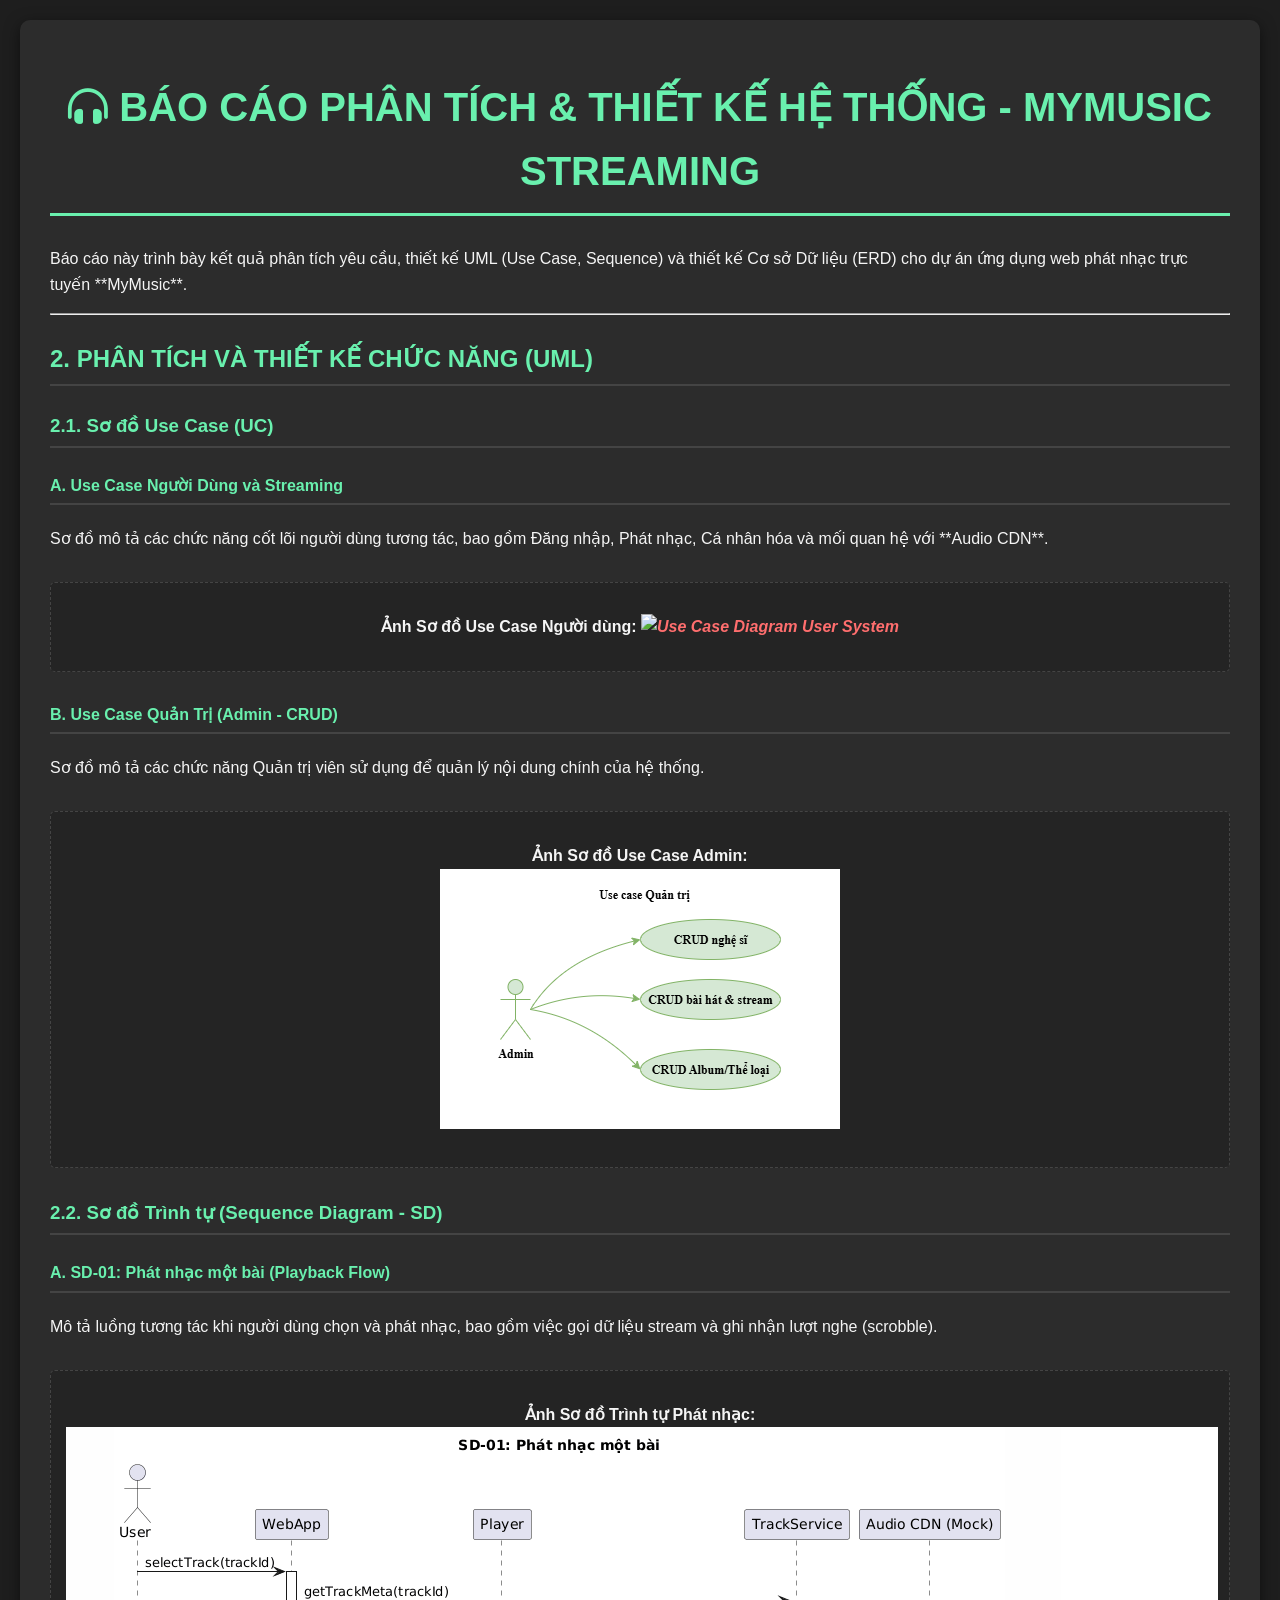
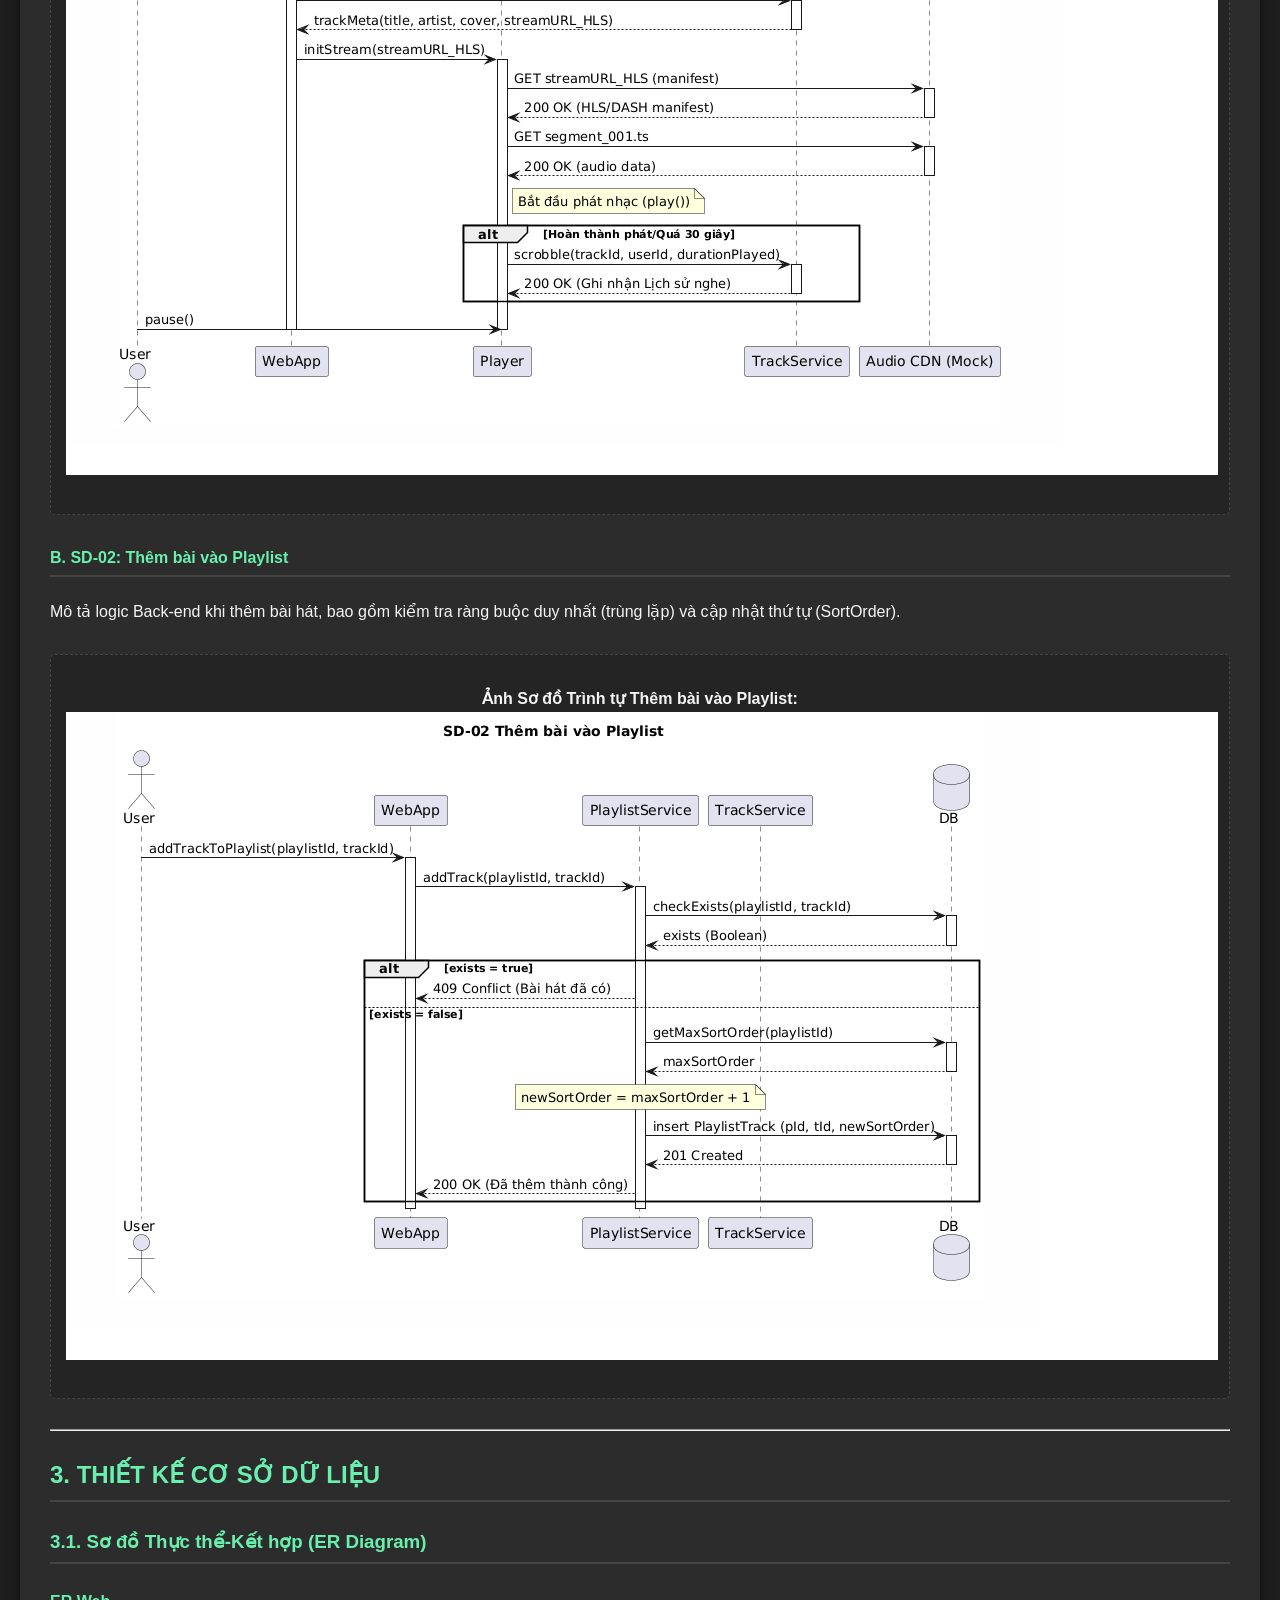
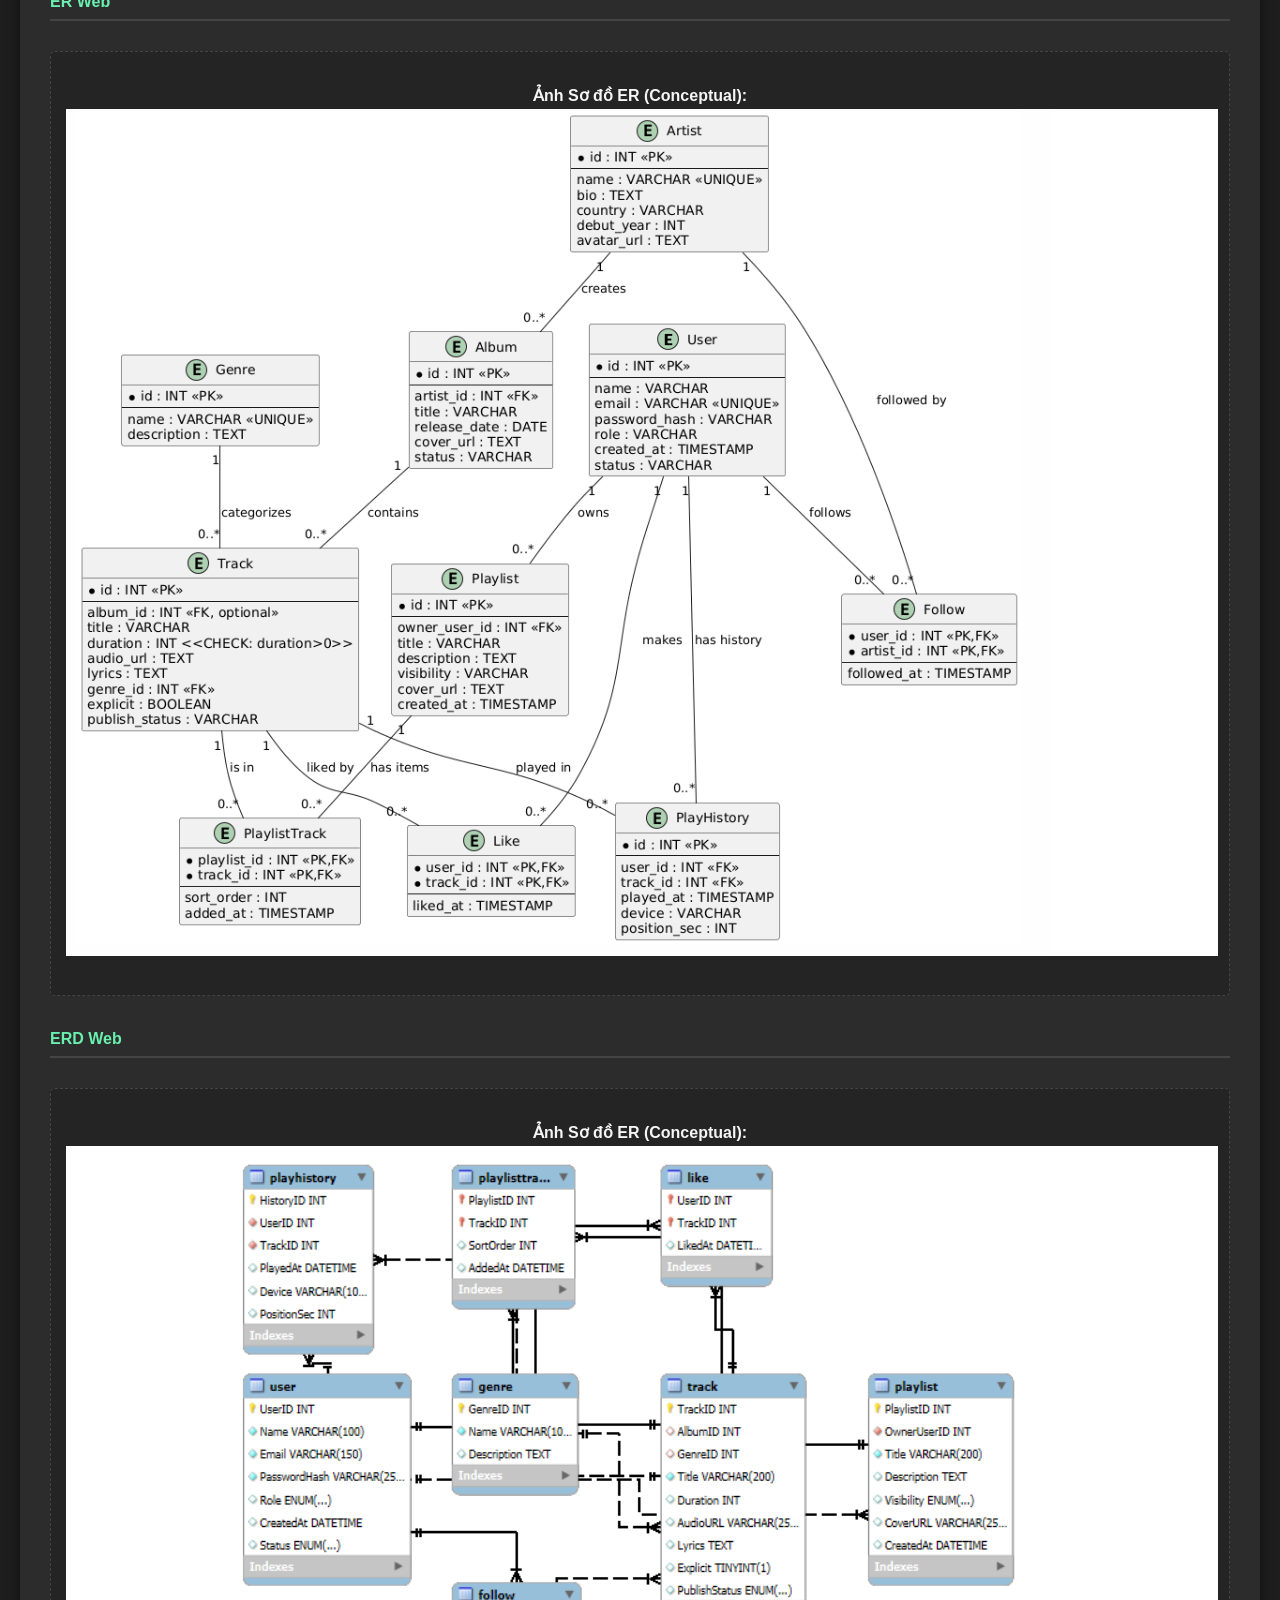
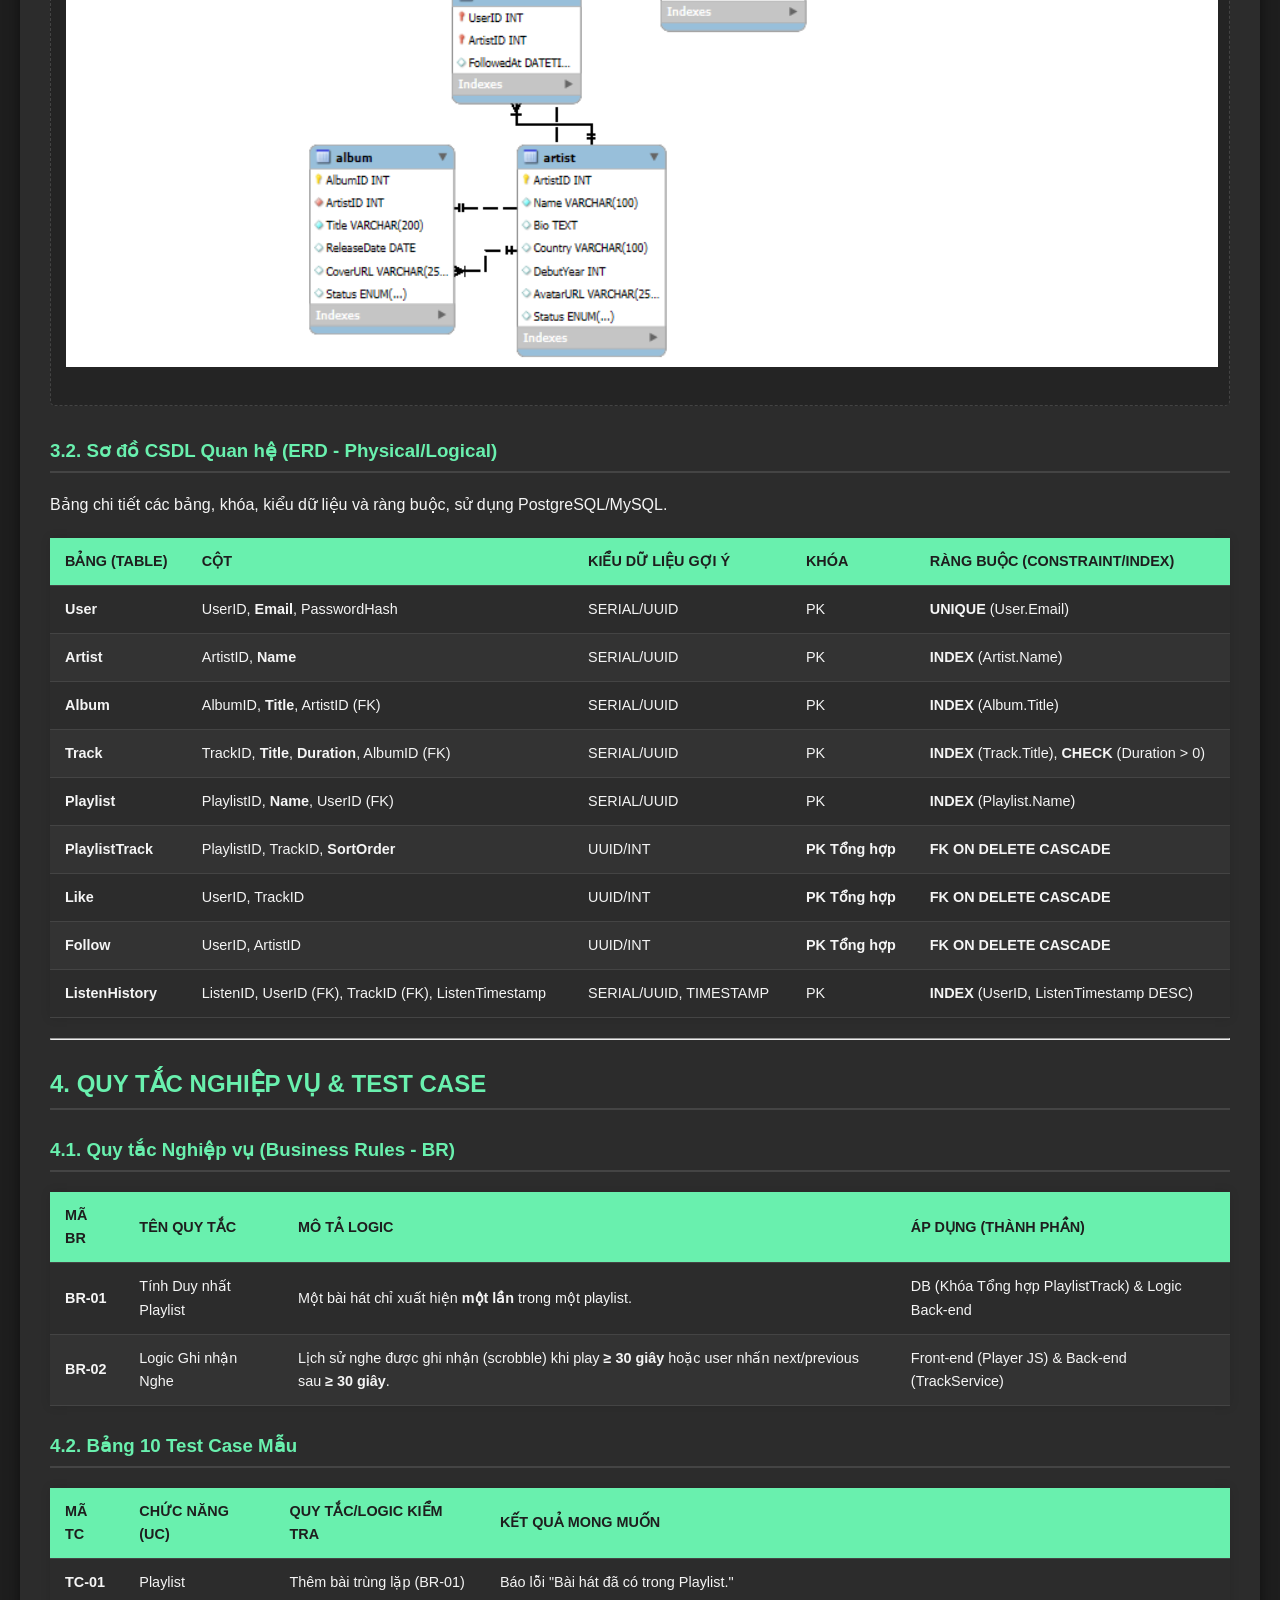
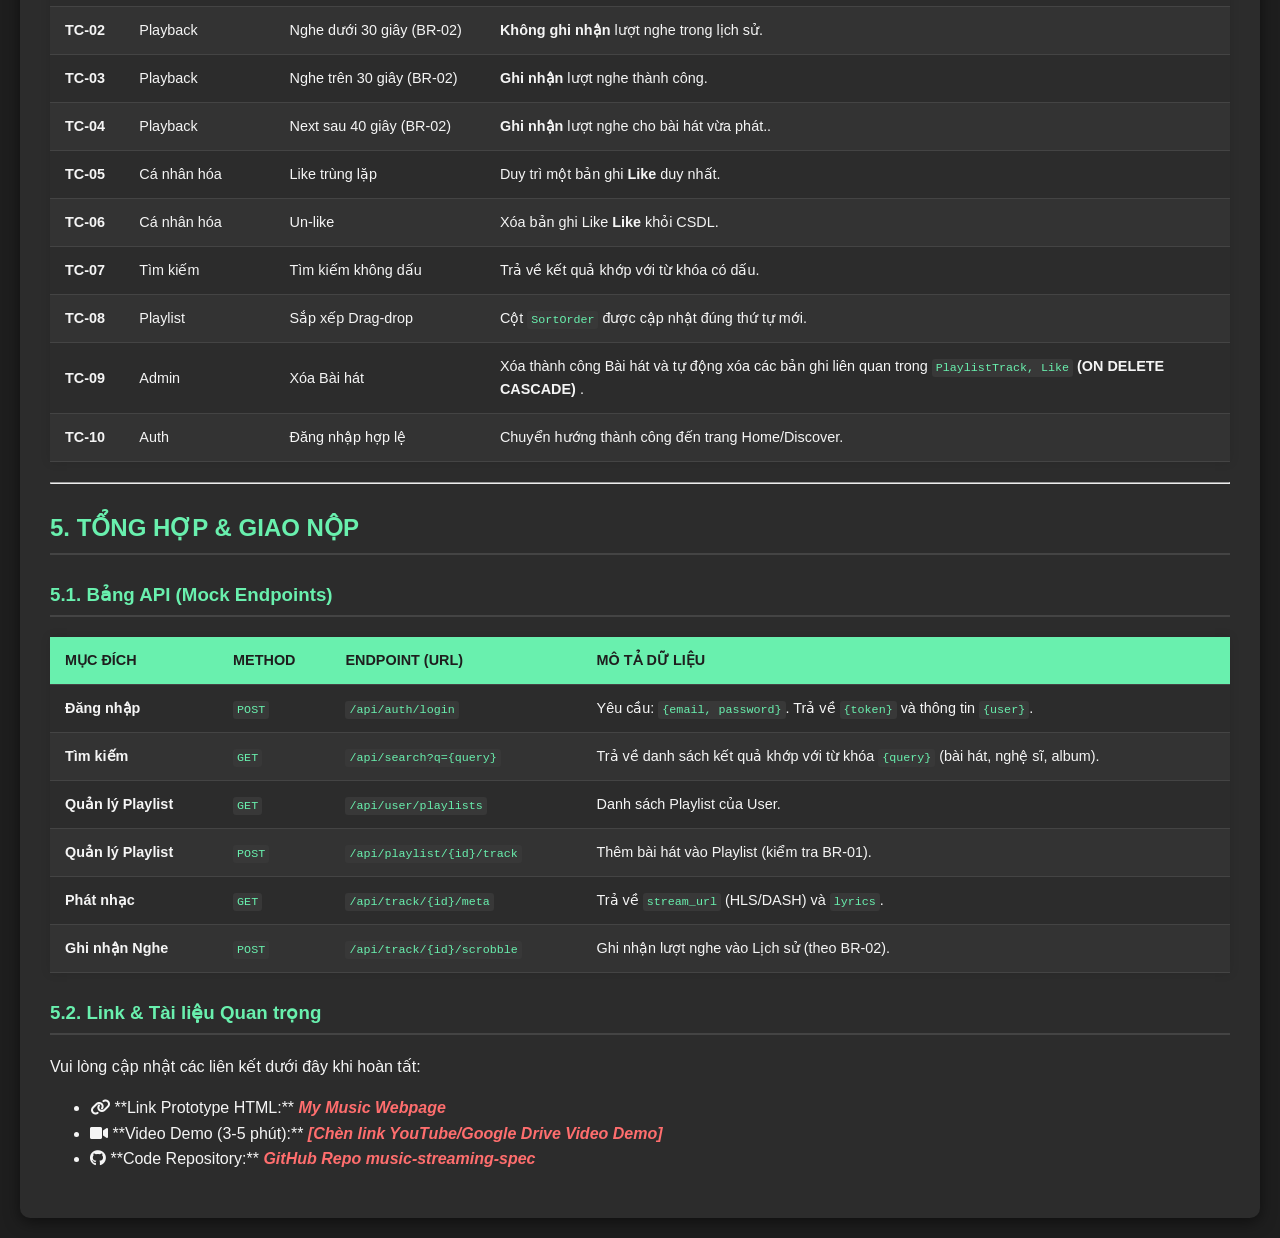
==== index.html @ 617a1a01 "Update index.html" ====
<!DOCTYPE html>
<html lang="vi">
<head>
    <meta charset="UTF-8">
    <meta name="viewport" content="width=device-width, initial-scale=1.0">
    <title>Báo Cáo Phân Tích & Thiết Kế - MyMusic Streaming</title>
    <link rel="stylesheet" href="https://cdnjs.cloudflare.com/ajax/libs/font-awesome/6.0.0-beta3/css/all.min.css">
    <style>
        /* CSS CƠ BẢN VÀ MÀU SẮC */
        :root {
            --bg-dark: #1e1e1e; /* Nền tối */
            --bg-light: #2c2c2c; /* Nền khối nhẹ hơn */
            --accent-color: #69f0ae; /* Xanh lá Pastel (A400) */
            --text-primary: #f5f5f5; /* Chữ Trắng nhạt */
            --text-secondary: #aaaaaa; /* Chữ xám */
            --border-color: #444;
        }

        body {
            font-family: 'Segoe UI', Tahoma, Geneva, Verdana, sans-serif;
            background-color: var(--bg-dark);
            color: var(--text-primary);
            line-height: 1.6;
            padding: 20px;
            margin: 0;
        }

        .container {
            max-width: 1200px;
            margin: 0 auto;
            background-color: var(--bg-light);
            padding: 30px;
            border-radius: 10px;
            box-shadow: 0 4px 15px rgba(0, 0, 0, 0.5);
        }

        /* HEADING */
        h1, h2, h3, h4 {
            color: var(--accent-color);
            border-bottom: 2px solid var(--border-color);
            padding-bottom: 5px;
            margin-top: 25px;
        }

        h1 {
            font-size: 2.5em;
            text-align: center;
            border-bottom: 3px solid var(--accent-color);
            padding-bottom: 10px;
            margin-bottom: 30px;
        }

        /* TABLE STYLING */
        table {
            width: 100%;
            border-collapse: collapse;
            margin: 20px 0;
            font-size: 0.9em;
            box-shadow: 0 0 10px rgba(0, 0, 0, 0.1);
        }

        th, td {
            padding: 12px 15px;
            text-align: left;
            border-bottom: 1px solid var(--border-color);
        }

        th {
            background-color: var(--accent-color);
            color: var(--bg-dark);
            font-weight: bold;
            text-transform: uppercase;
        }

        tr:nth-child(even) {
            background-color: #333; /* Dòng chẵn */
        }

        tr:hover {
            background-color: #444;
        }

        /* CODE & LINKS */
        code {
            background-color: #383838;
            padding: 2px 4px;
            border-radius: 3px;
            color: var(--accent-color);
        }
        
        a {
            color: var(--accent-color);
            text-decoration: none;
            transition: color 0.3s;
        }
        
        a:hover {
            color: #ccff90; /* Xanh sáng hơn khi hover */
        }

        .placeholder {
            color: #ff6e6e; /* Màu đỏ nổi bật cho phần cần điền */
            font-weight: bold;
            font-style: italic;
        }

        .diagram-section {
            text-align: center;
            margin: 30px 0;
            padding: 15px;
            border: 1px dashed var(--border-color);
            background-color: #242424;
            border-radius: 5px;
        }
    </style>
</head>
<body>

    <div class="container">
        <h1><i class="fas fa-headphones-alt"></i> BÁO CÁO PHÂN TÍCH & THIẾT KẾ HỆ THỐNG - MYMUSIC STREAMING</h1>
        
        <p>Báo cáo này trình bày kết quả phân tích yêu cầu, thiết kế UML (Use Case, Sequence) và thiết kế Cơ sở Dữ liệu (ERD) cho dự án ứng dụng web phát nhạc trực tuyến **MyMusic**.</p>
        
        <hr>

        <h2>2. PHÂN TÍCH VÀ THIẾT KẾ CHỨC NĂNG (UML)</h2>

        <h3>2.1. Sơ đồ Use Case (UC)</h3>

        <h4>A. Use Case Người Dùng và Streaming</h4>
        <p>Sơ đồ mô tả các chức năng cốt lõi người dùng tương tác, bao gồm Đăng nhập, Phát nhạc, Cá nhân hóa và mối quan hệ với **Audio CDN**.</p>
        
        <div class="diagram-section">
            <p><strong>Ảnh Sơ đồ Use Case Người dùng:</strong> 
            <span class="placeholder">
                <img src="https://github.com/Lanne-0402/music-streaming-spec/blob/main/muc3_1/UC_UserSystem.drawio.png" alt="Use Case Diagram User System">
            </span></p>
        </div>

        <h4>B. Use Case Quản Trị (Admin - CRUD)</h4>
        <p>Sơ đồ mô tả các chức năng Quản trị viên sử dụng để quản lý nội dung chính của hệ thống.</p>
        
        <div class="diagram-section">
            <p><strong>Ảnh Sơ đồ Use Case Admin:</strong> <br>
                <span class="placeholder">
                    <img src="../muc3_1/UC%20Admin.drawio.png" alt="Use Case Diagram Admin">
                </span></p>
        </div>

        <h3>2.2. Sơ đồ Trình tự (Sequence Diagram - SD)</h3>

        <h4>A. SD-01: Phát nhạc một bài (Playback Flow)</h4>
        <p>Mô tả luồng tương tác khi người dùng chọn và phát nhạc, bao gồm việc gọi dữ liệu stream và ghi nhận lượt nghe (scrobble).</p>
        
        <div class="diagram-section">
            <p><strong>Ảnh Sơ đồ Trình tự Phát nhạc:</strong>
                <span class="placeholder">
                    <img src="../muc3_2/SD01_Phatnhac.png" alt="Sequence Diagram Playback">
                </span></p>
        </div>
        
        <h4>B. SD-02: Thêm bài vào Playlist</h4>
        <p>Mô tả logic Back-end khi thêm bài hát, bao gồm kiểm tra ràng buộc duy nhất (trùng lặp) và cập nhật thứ tự (SortOrder).</p>
        
        <div class="diagram-section">
            <p><strong>Ảnh Sơ đồ Trình tự Thêm bài vào Playlist:</strong> 
                <span class="placeholder">
                    <img src="../muc3_2/SD02_Thembai.png" alt="Sequence Diagram Add to Playlist">
                </span></p>
        </div>

        <hr>

        <h2>3. THIẾT KẾ CƠ SỞ DỮ LIỆU</h2>

        <h3>3.1. Sơ đồ Thực thể-Kết hợp (ER Diagram)</h3>
        
        <h4>ER Web</h4>
        <div class="diagram-section">
            <p><strong>Ảnh Sơ đồ ER (Conceptual):</strong> 
                <span class="placeholder">
                    <img src="../muc3_3/ER_music.png" alt="ER Diagram Conceptual">
                </span></p>
        </div>
        
        <h4>ERD Web</h4>
        <div class="diagram-section">
            <p><strong>Ảnh Sơ đồ ER (Conceptual):</strong> 
                <span class="placeholder">
                    <img src="../muc3_4/ERD_Web.png" alt="ER Diagram Conceptual">
                </span></p>
        </div>

        <h3>3.2. Sơ đồ CSDL Quan hệ (ERD - Physical/Logical)</h3>
        <p>Bảng chi tiết các bảng, khóa, kiểu dữ liệu và ràng buộc, sử dụng PostgreSQL/MySQL.</p>
        
        <table>
            <thead>
                <tr>
                    <th>Bảng (Table)</th>
                    <th>Cột</th>
                    <th>Kiểu dữ liệu gợi ý</th>
                    <th>Khóa</th>
                    <th>Ràng buộc (Constraint/Index)</th>
                </tr>
            </thead>
            <tbody>
                <tr>
                    <td><strong>User</strong></td>
                    <td>UserID, <strong>Email</strong>, PasswordHash</td>
                    <td>SERIAL/UUID</td>
                    <td>PK</td>
                    <td><strong>UNIQUE</strong> (User.Email)</td>
                </tr>
                <tr>
                    <td><strong>Artist</strong></td>
                    <td>ArtistID, <strong>Name</strong></td>
                    <td>SERIAL/UUID</td>
                    <td>PK</td>
                    <td><strong>INDEX</strong> (Artist.Name)</td>
                </tr>
                <tr>
                    <td><strong>Album</strong></td>
                    <td>AlbumID, <strong>Title</strong>, ArtistID (FK)</td>
                    <td>SERIAL/UUID</td>
                    <td>PK</td>
                    <td><strong>INDEX</strong> (Album.Title)</td>
                <tr>
                    <td><strong>Track</strong></td>
                    <td>TrackID, <strong>Title</strong>, <strong>Duration</strong>, AlbumID (FK)</td>
                    <td>SERIAL/UUID</td>
                    <td>PK</td>
                    <td><strong>INDEX</strong> (Track.Title), <strong>CHECK</strong> (Duration > 0)</td>
                </tr>
                <tr>
                    <td><strong>Playlist</strong></td>
                    <td>PlaylistID, <strong>Name</strong>, UserID (FK)</td>
                    <td>SERIAL/UUID</td>
                    <td>PK</td>
                    <td><strong>INDEX</strong> (Playlist.Name)</td>
                <tr>
                    <td><strong>PlaylistTrack</strong></td>
                    <td>PlaylistID, TrackID, <strong>SortOrder</strong></td>
                    <td>UUID/INT</td>
                    <td><strong>PK Tổng hợp</strong></td>
                    <td><strong>FK ON DELETE CASCADE</strong></td>
                </tr>
                <tr>
                    <td><strong>Like</strong></td>
                    <td>UserID, TrackID</td>
                    <td>UUID/INT</td>
                    <td><strong>PK Tổng hợp</strong></td>
                    <td><strong>FK ON DELETE CASCADE</strong></td>
                </tr>
                <tr>
                    <td><strong>Follow</strong></td>
                    <td>UserID, ArtistID</td>
                    <td>UUID/INT</td>
                    <td><strong>PK Tổng hợp</strong></td>
                    <td><strong>FK ON DELETE CASCADE</strong></td>
                </tr>
                <tr>
                    <td><strong>ListenHistory</strong></td>
                    <td>ListenID, UserID (FK), TrackID (FK), ListenTimestamp</td>
                    <td>SERIAL/UUID, TIMESTAMP</td>
                    <td>PK</td>
                    <td><strong>INDEX</strong> (UserID, ListenTimestamp DESC)</td>
                </tbody>
        </table>

        <hr>

        <h2>4. QUY TẮC NGHIỆP VỤ & TEST CASE</h2>

        <h3>4.1. Quy tắc Nghiệp vụ (Business Rules - BR)</h3>
        <table>
            <thead>
                <tr>
                    <th>Mã BR</th>
                    <th>Tên Quy tắc</th>
                    <th>Mô tả Logic</th>
                    <th>Áp dụng (Thành phần)</th>
                </tr>
            </thead>
            <tbody>
                <tr>
                    <td><strong>BR-01</strong></td>
                    <td>Tính Duy nhất Playlist</td>
                    <td>Một bài hát chỉ xuất hiện <strong>một lần</strong> trong một playlist.</td>
                    <td>DB (Khóa Tổng hợp PlaylistTrack) & Logic Back-end</td>
                </tr>
                <tr>
                    <td><strong>BR-02</strong></td>
                    <td>Logic Ghi nhận Nghe</td>
                    <td>Lịch sử nghe được ghi nhận (scrobble) khi play <strong>≥ 30 giây</strong> hoặc user nhấn next/previous sau <strong>≥ 30 giây</strong>.</td>
                    <td>Front-end (Player JS) & Back-end (TrackService)</td>
                </tr>
            </tbody>
        </table>

        <h3>4.2. Bảng 10 Test Case Mẫu</h3>
        <table>
            <thead>
                <tr>
                    <th>Mã TC</th>
                    <th>Chức năng (UC)</th>
                    <th>Quy tắc/Logic Kiểm tra</th>
                    <th>Kết quả Mong muốn</th>
                </tr>
            </thead>
            <tbody>
                <tr>
                    <td><strong>TC-01</strong></td>
                    <td>Playlist</td>
                    <td>Thêm bài trùng lặp (BR-01)</td>
                    <td>Báo lỗi "Bài hát đã có trong Playlist."</td>
                </tr>
                <tr>
                    <td><strong>TC-02</strong></td>
                    <td>Playback</td>
                    <td>Nghe dưới 30 giây (BR-02)</td>
                    <td><strong>Không ghi nhận</strong> lượt nghe trong lịch sử.</td>
                <tr>
                    <td><strong>TC-03</strong></td>
                    <td>Playback</td>
                    <td>Nghe trên 30 giây (BR-02)</td>
                    <td><strong>Ghi nhận</strong> lượt nghe thành công.</td>
                </tr>
                <tr>
                    <td><strong>TC-04</strong></td>
                    <td>Playback</td>
                    <td>Next sau 40 giây (BR-02)</td>
                    <td><strong>Ghi nhận</strong> lượt nghe cho bài hát vừa phát..</td>
                <tr>
                    <td><strong>TC-05</strong></td>
                    <td>Cá nhân hóa</td>
                    <td>Like trùng lặp</td>
                    <td>Duy trì một bản ghi <strong>Like</strong> duy nhất.</td>
                </tr>
                <tr>
                    <td><strong>TC-06</strong></td>
                    <td>Cá nhân hóa</td>
                    <td>Un-like</td>
                    <td>Xóa bản ghi Like <strong>Like</strong> khỏi CSDL.</td>
                </tr>
                <tr>
                    <td><strong>TC-07</strong></td>
                    <td>Tìm kiếm</td>
                    <td>Tìm kiếm không dấu</td>
                    <td>Trả về kết quả khớp với từ khóa có dấu.</td>
                </tr>
                <tr>
                    <td><strong>TC-08</strong></td>
                    <td>Playlist</td>
                    <td>Sắp xếp Drag-drop</td>
                    <td>Cột <code>SortOrder</code> được cập nhật đúng thứ tự mới.</td>
                </tr>
                <tr>
                    <td><strong>TC-09</strong></td>
                    <td>Admin</td>
                    <td>Xóa Bài hát</td>
                    <td>Xóa thành công Bài hát và tự động xóa các bản ghi liên quan trong <code>PlaylistTrack, Like</code> <strong>(ON DELETE CASCADE)</strong> .</td>
                <tr>
                    <td><strong>TC-10</strong></td>
                    <td>Auth</td>
                    <td>Đăng nhập hợp lệ</td>
                    <td>Chuyển hướng thành công đến trang Home/Discover.</td>
                </tr>
            </tbody>
        </table>

        <hr>

        <h2>5. TỔNG HỢP & GIAO NỘP</h2>

        <h3>5.1. Bảng API (Mock Endpoints)</h3>
        <table>
            <thead>
                <tr>
                    <th>Mục đích</th>
                    <th>Method</th>
                    <th>Endpoint (URL)</th>
                    <th>Mô tả Dữ liệu</th>
                </tr>
            </thead>
            <tbody>
                <tr>
                    <td><strong>Đăng nhập</strong></td>
                    <td><code>POST</code></td>
                    <td><code>/api/auth/login</code></td>
                    <td>Yêu cầu: <code>{email, password}</code>. Trả về <code>{token}</code> và thông tin <code>{user}</code>.</td>
                </tr>
                <tr>
                    <td><strong>Tìm kiếm</strong></td>
                    <td><code>GET</code></td>
                    <td><code>/api/search?q={query}</code></td>
                    <td>Trả về danh sách kết quả khớp với từ khóa <code>{query}</code> (bài hát, nghệ sĩ, album).</td>
                </tr>
                <tr>
                    <td><strong>Quản lý Playlist<strong></td>
                    <td><code>GET</code></td>
                    <td><code>/api/user/playlists</code></td>
                    <td>Danh sách Playlist của User.</td>
                </tr>
                <tr>
                    <td><strong>Quản lý Playlist</strong></td>
                    <td><code>POST</code></td>
                    <td><code>/api/playlist/{id}/track</code></td>
                    <td>Thêm bài hát vào Playlist (kiểm tra BR-01).</td>
                </tr>
                <tr>
                    <td><strong>Phát nhạc</strong></td>
                    <td><code>GET</code></td>
                    <td><code>/api/track/{id}/meta</code></td>
                    <td>Trả về <code>stream_url</code> (HLS/DASH) và <code>lyrics</code>.</td>
                </tr>
                <tr>
                    <td><strong>Ghi nhận Nghe</strong></td>
                    <td><code>POST</code></td>
                    <td><code>/api/track/{id}/scrobble</code></td>
                    <td>Ghi nhận lượt nghe vào Lịch sử (theo BR-02).</td>
                </tr>
                </tbody>
        </table>

        <h3>5.2. Link & Tài liệu Quan trọng</h3>
        <p>Vui lòng cập nhật các liên kết dưới đây khi hoàn tất:</p>
        <ul>
            <li><i class="fas fa-link"></i> **Link Prototype HTML:** <a href="https://lanne-0402.github.io/music-streaming-spec/muc3_5/" class="placeholder">My Music Webpage</a></li>
            <li><i class="fas fa-video"></i> **Video Demo (3-5 phút):** <a href="#" class="placeholder">[Chèn link YouTube/Google Drive Video Demo]</a></li>
            <li><i class="fab fa-github"></i> **Code Repository:** <a href="https://github.com/Lanne-0402/music-streaming-spec.git" class="placeholder">GitHub Repo music-streaming-spec</a></li>
        </ul>

    </div>
</body>
</html>
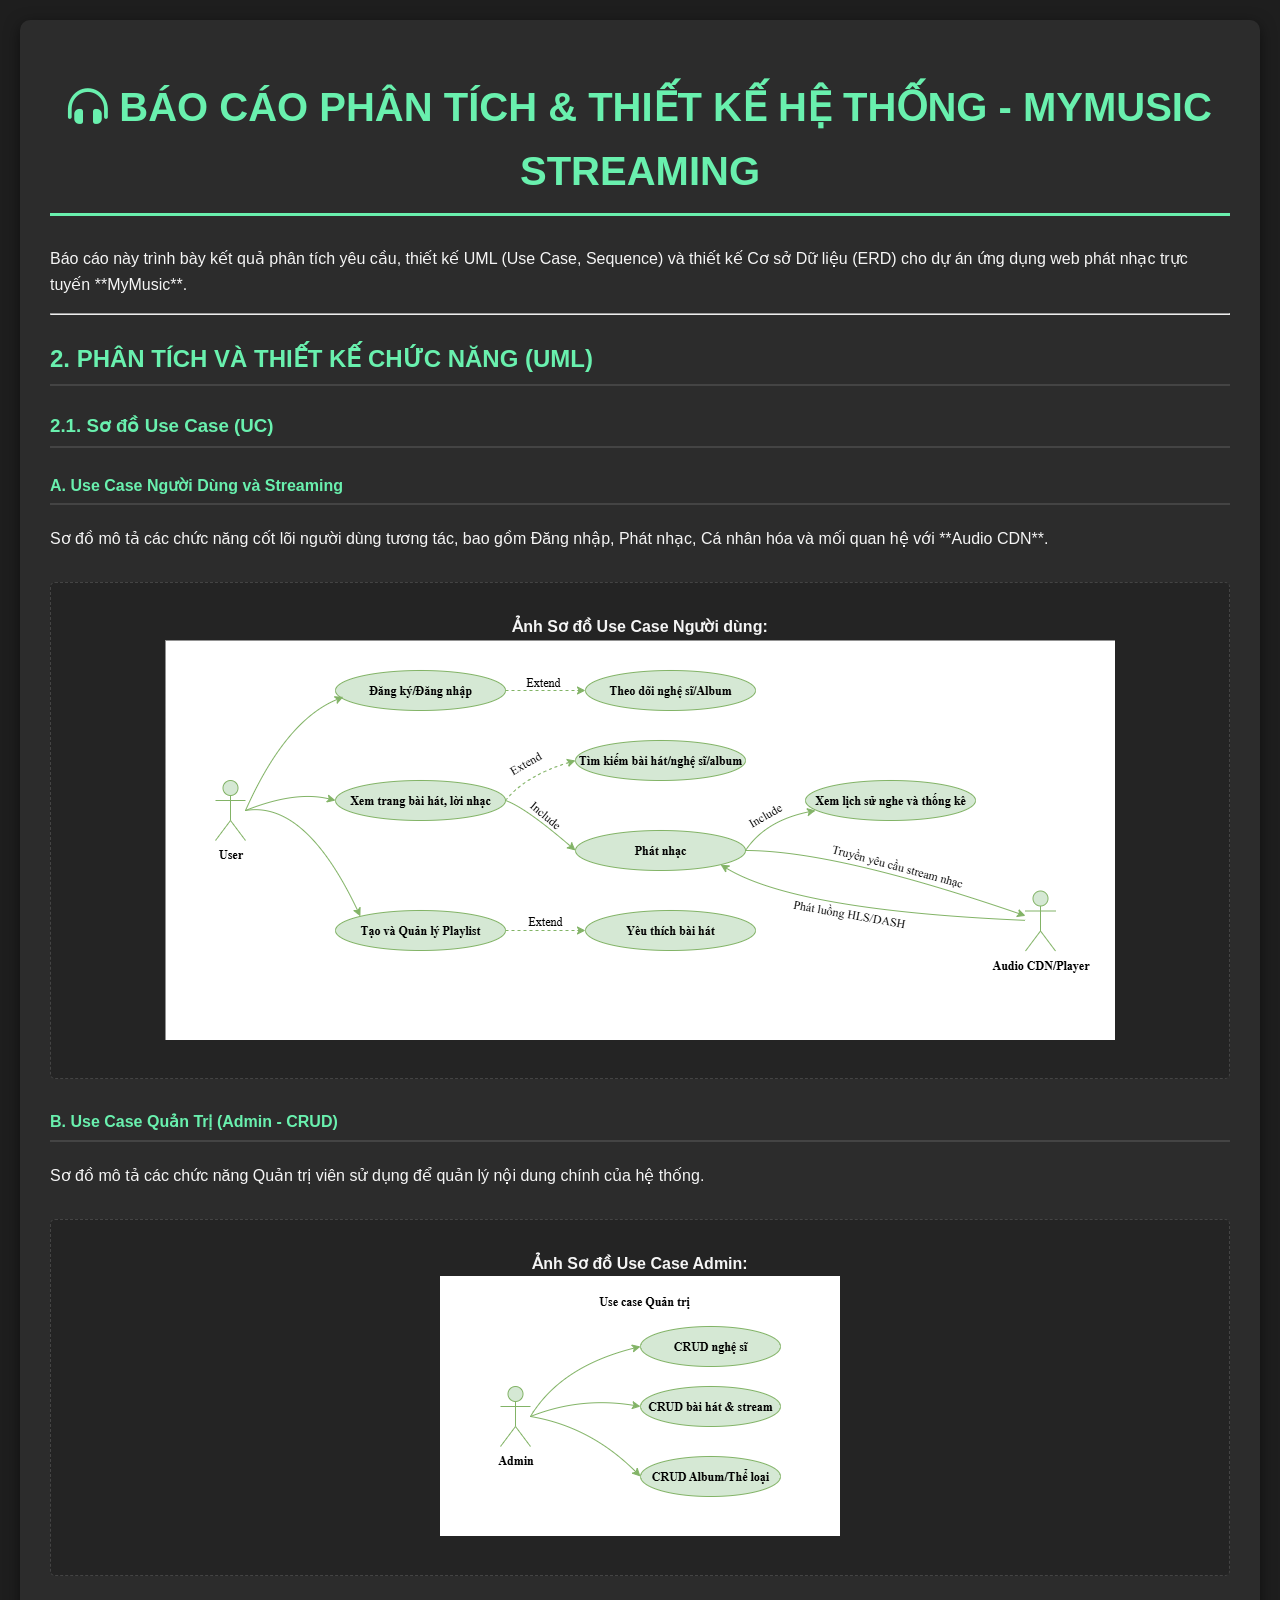
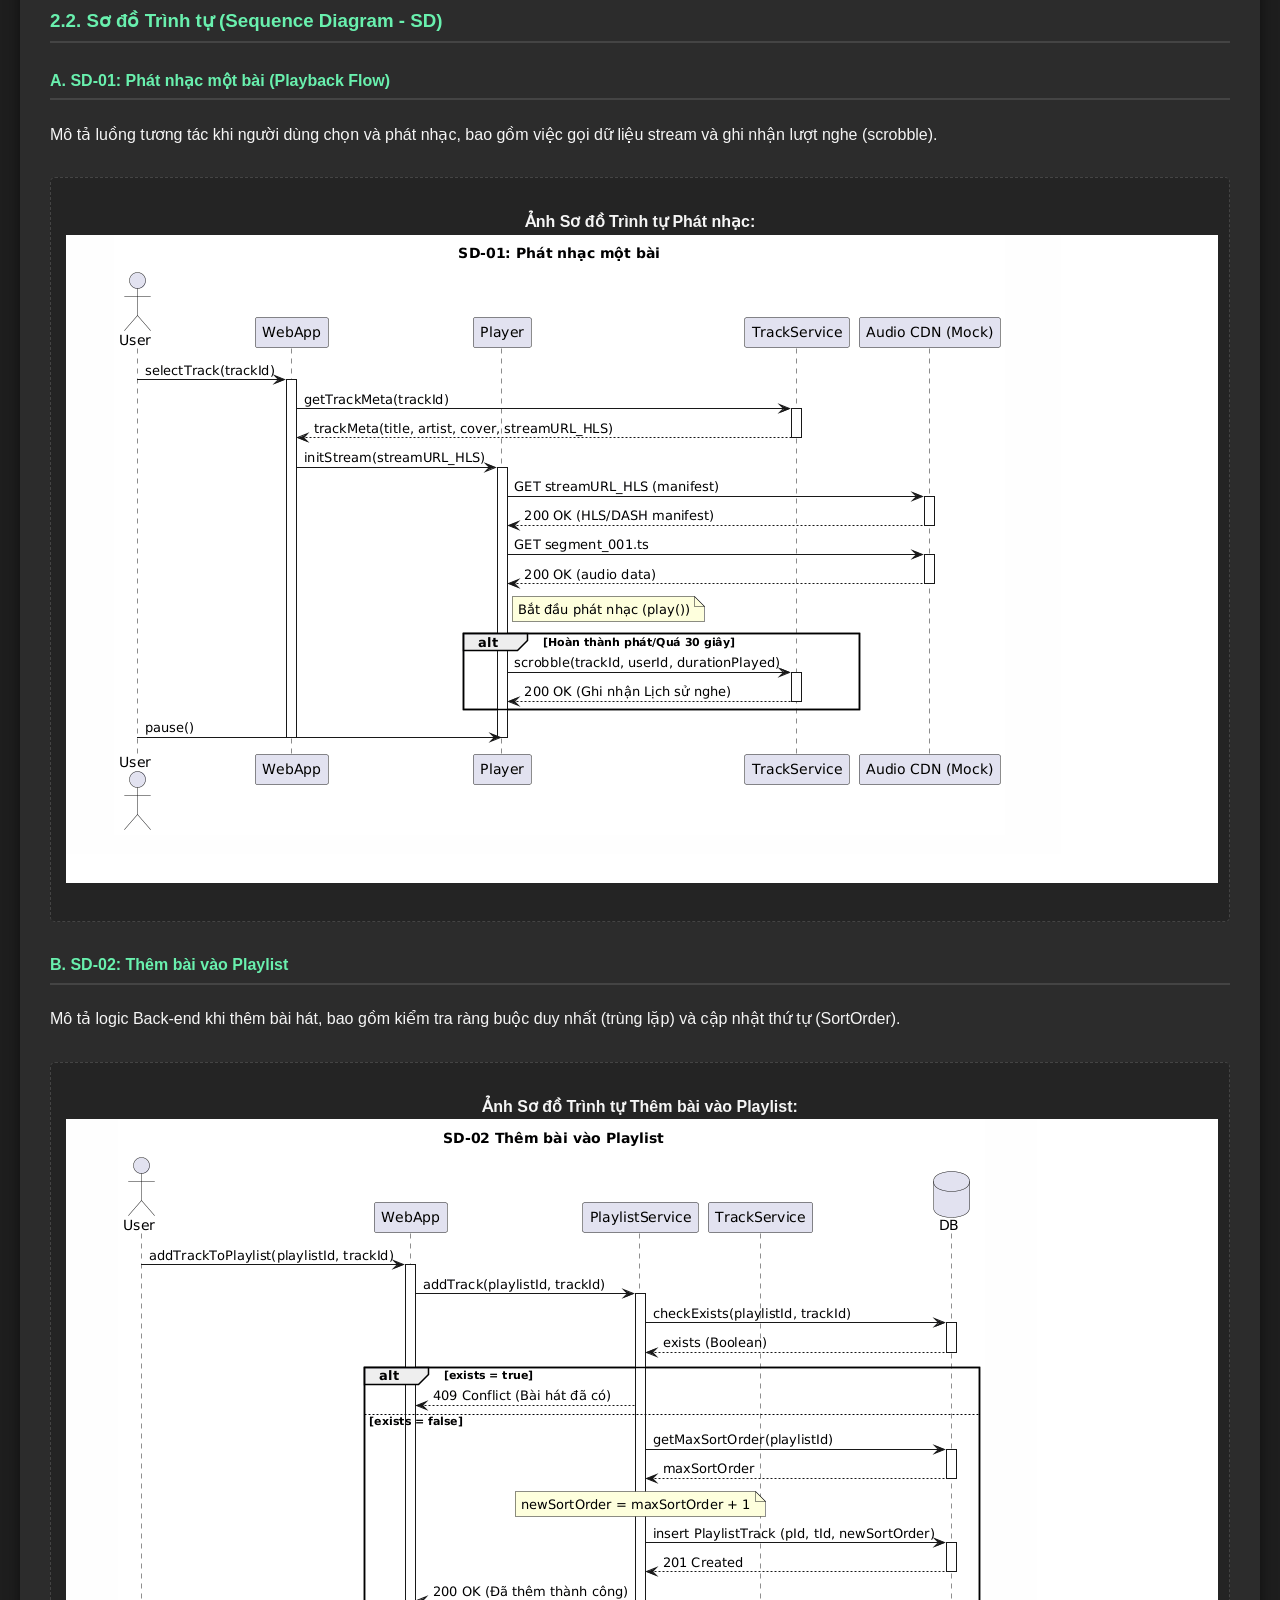
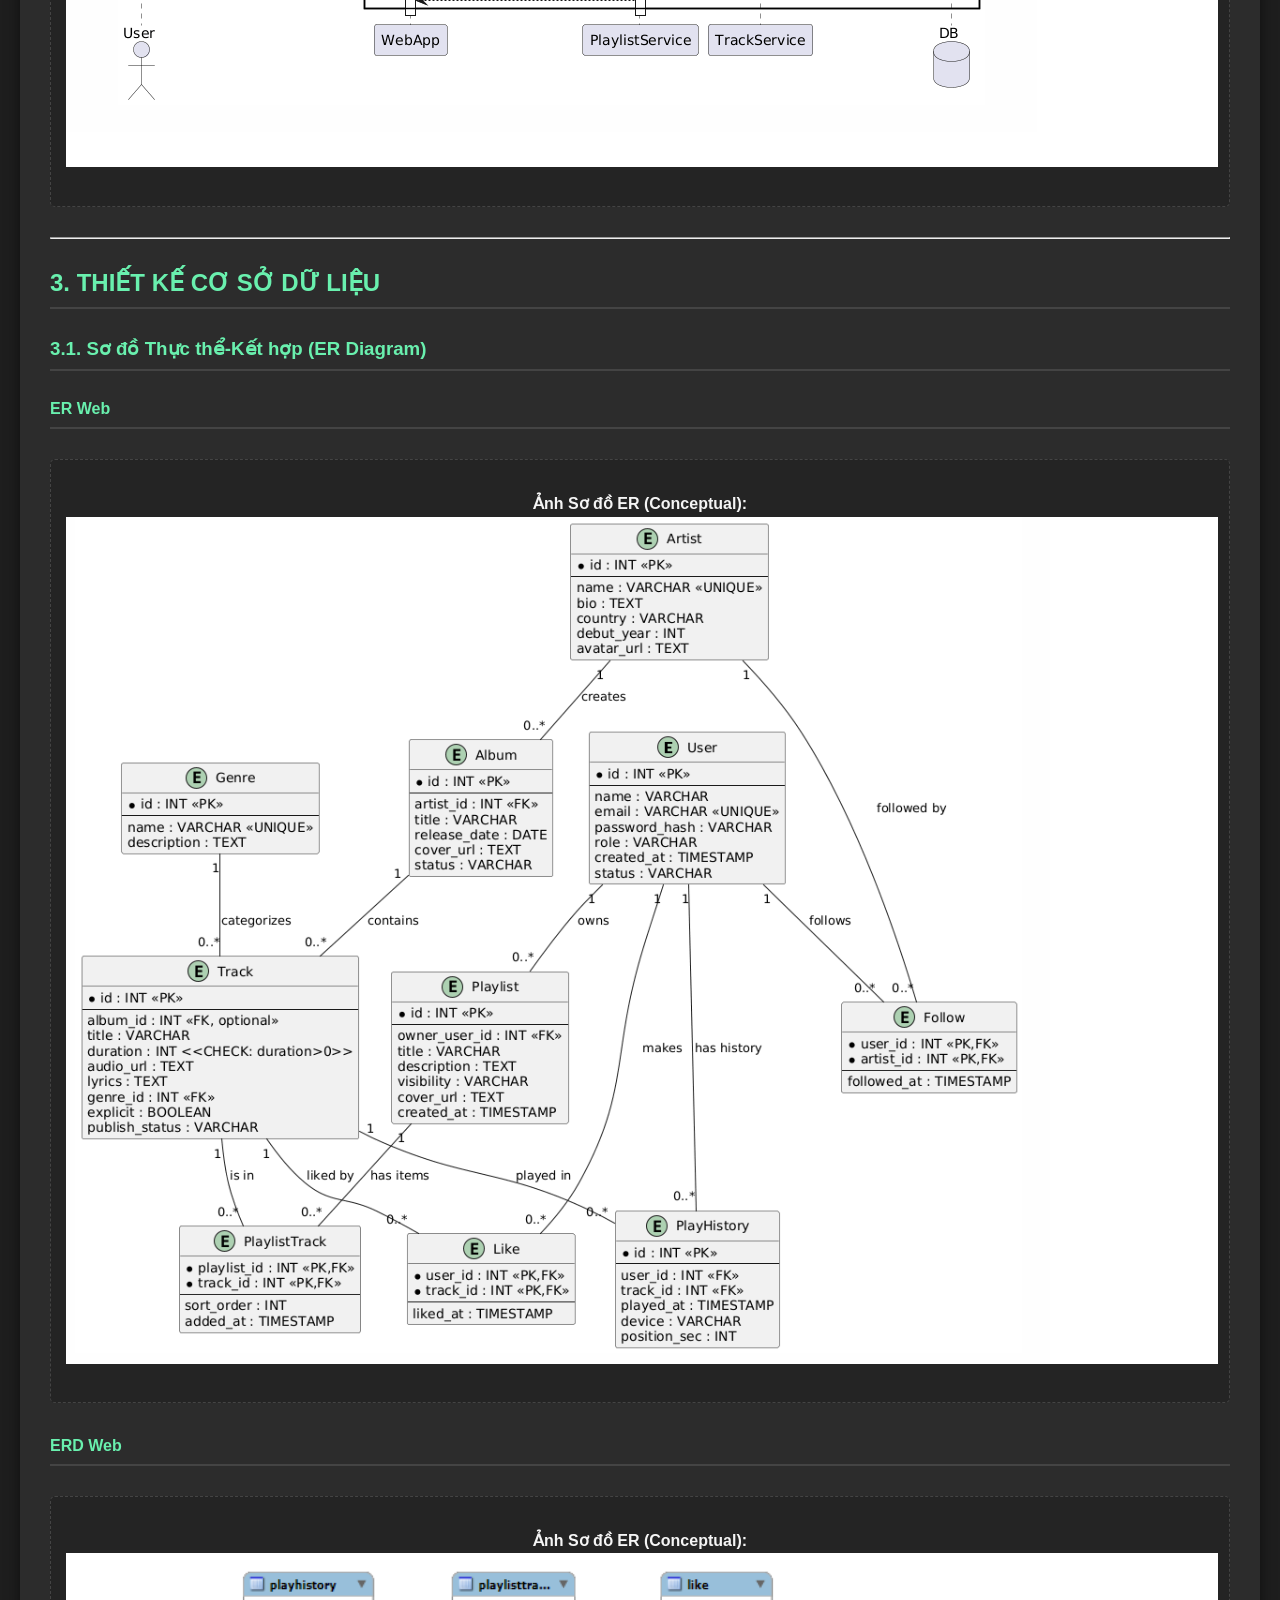
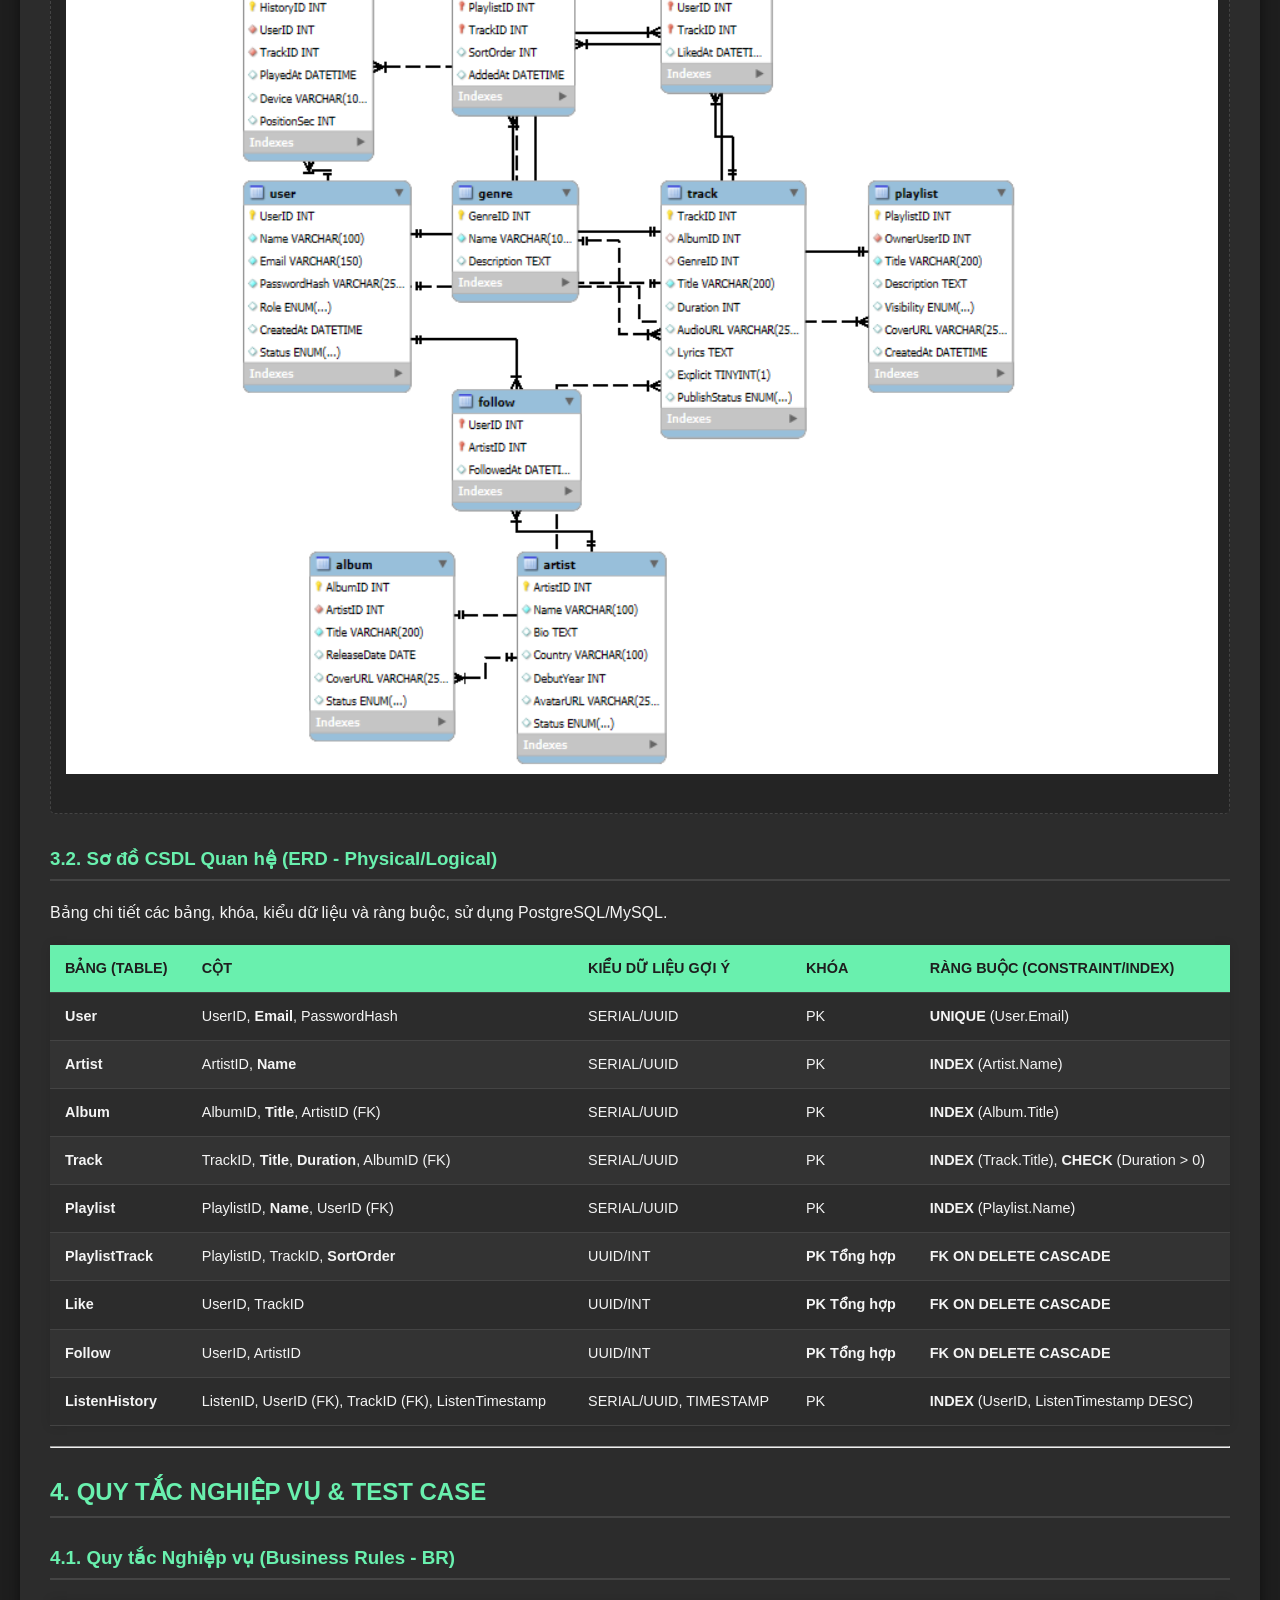
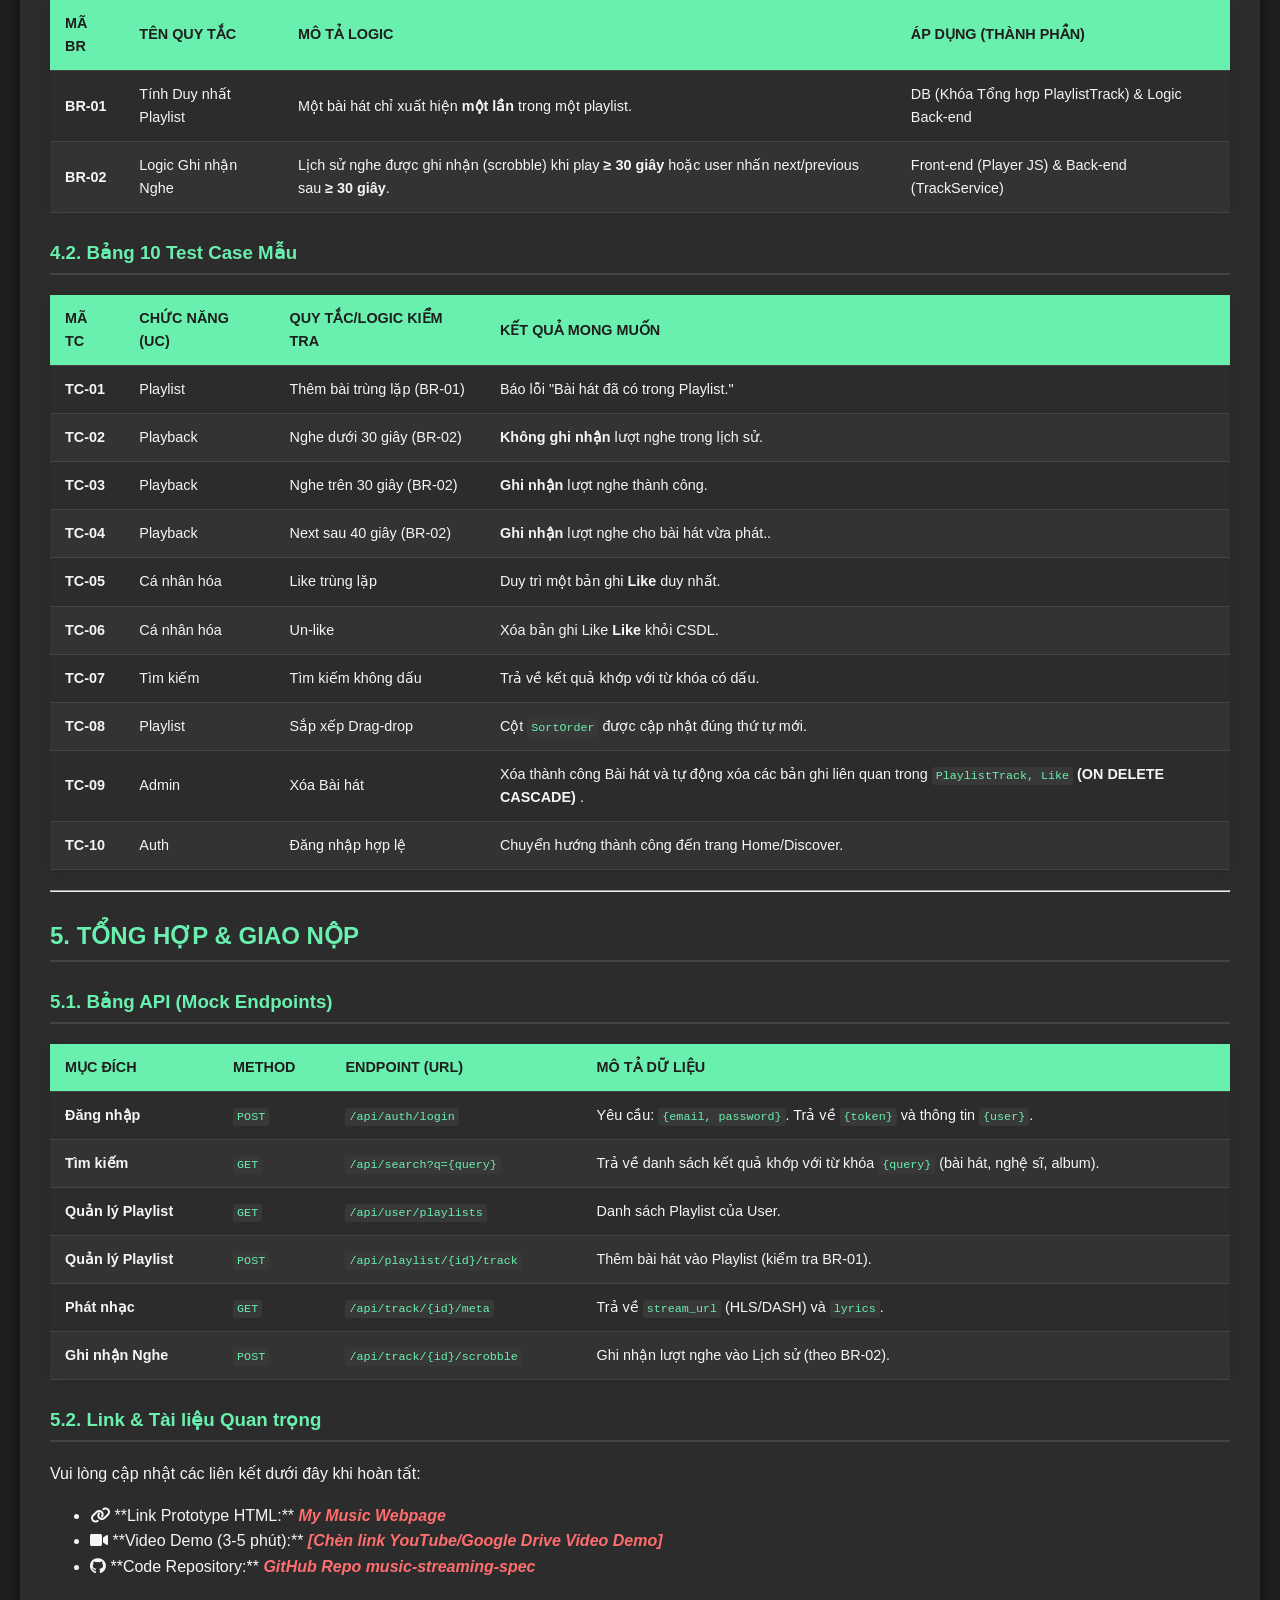
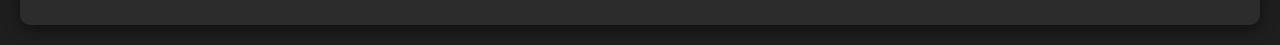
==== commit e3832565: "Update index.html" ====
--- a/index.html
+++ b/index.html
@@ -133,7 +133,7 @@
         <div class="diagram-section">
             <p><strong>Ảnh Sơ đồ Use Case Người dùng:</strong> 
             <span class="placeholder">
-                <img src="https://github.com/Lanne-0402/music-streaming-spec/blob/main/muc3_1/UC_UserSystem.drawio.png" alt="Use Case Diagram User System">
+                <img src="muc3_1/UC_UserSystem.drawio.png" alt="Use Case Diagram User System">
             </span></p>
         </div>
 
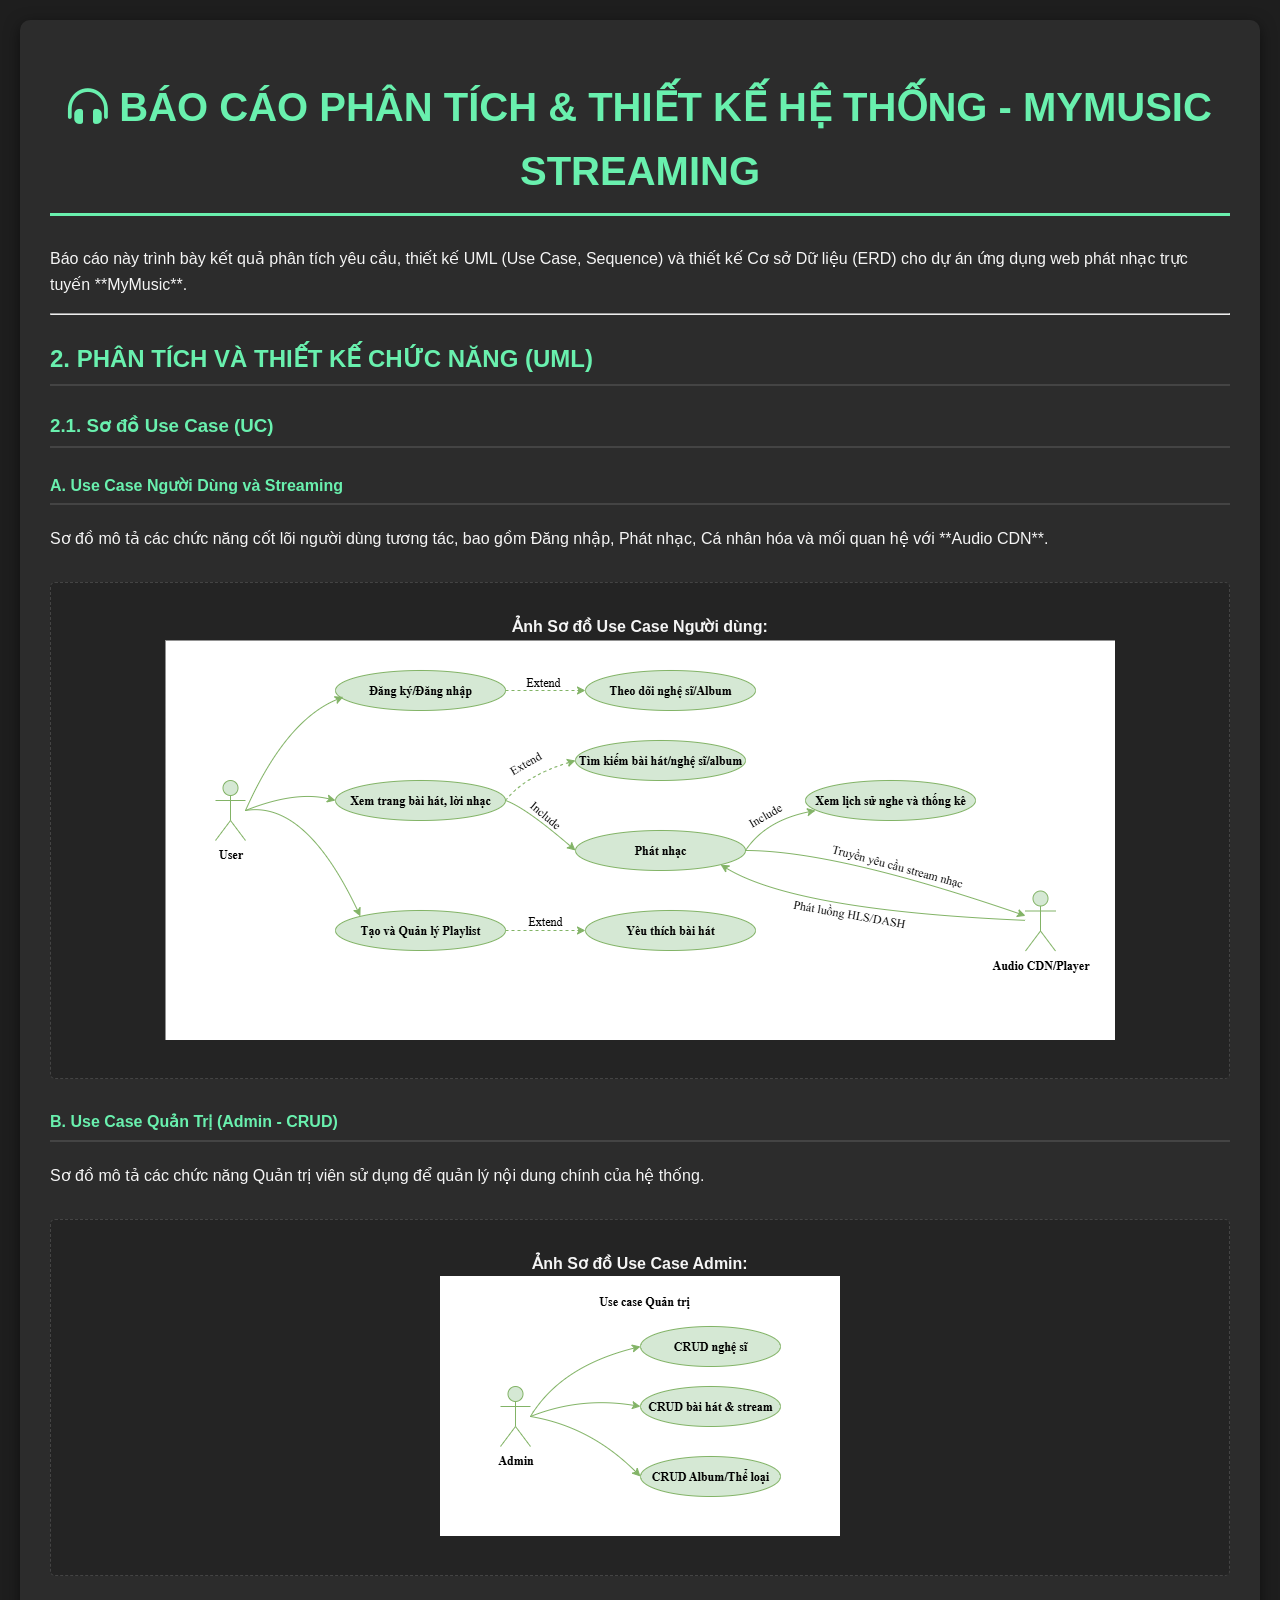
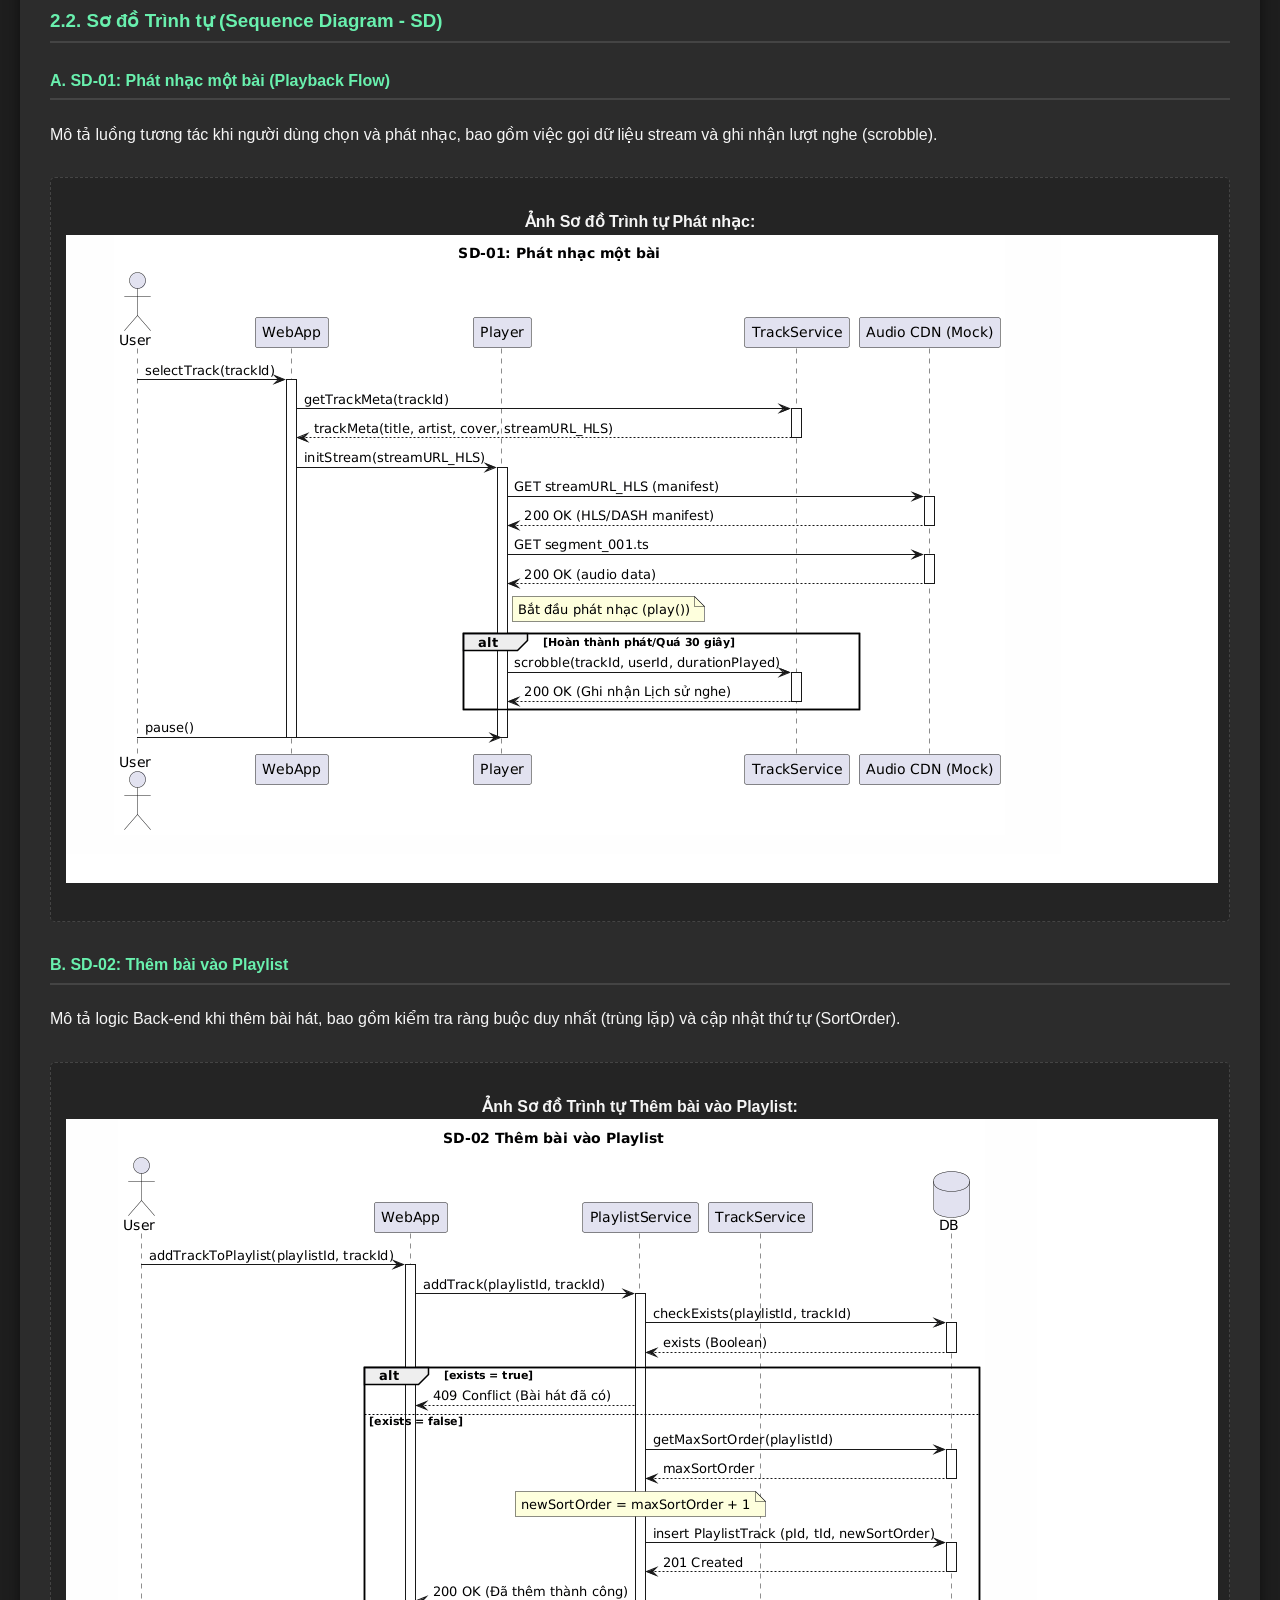
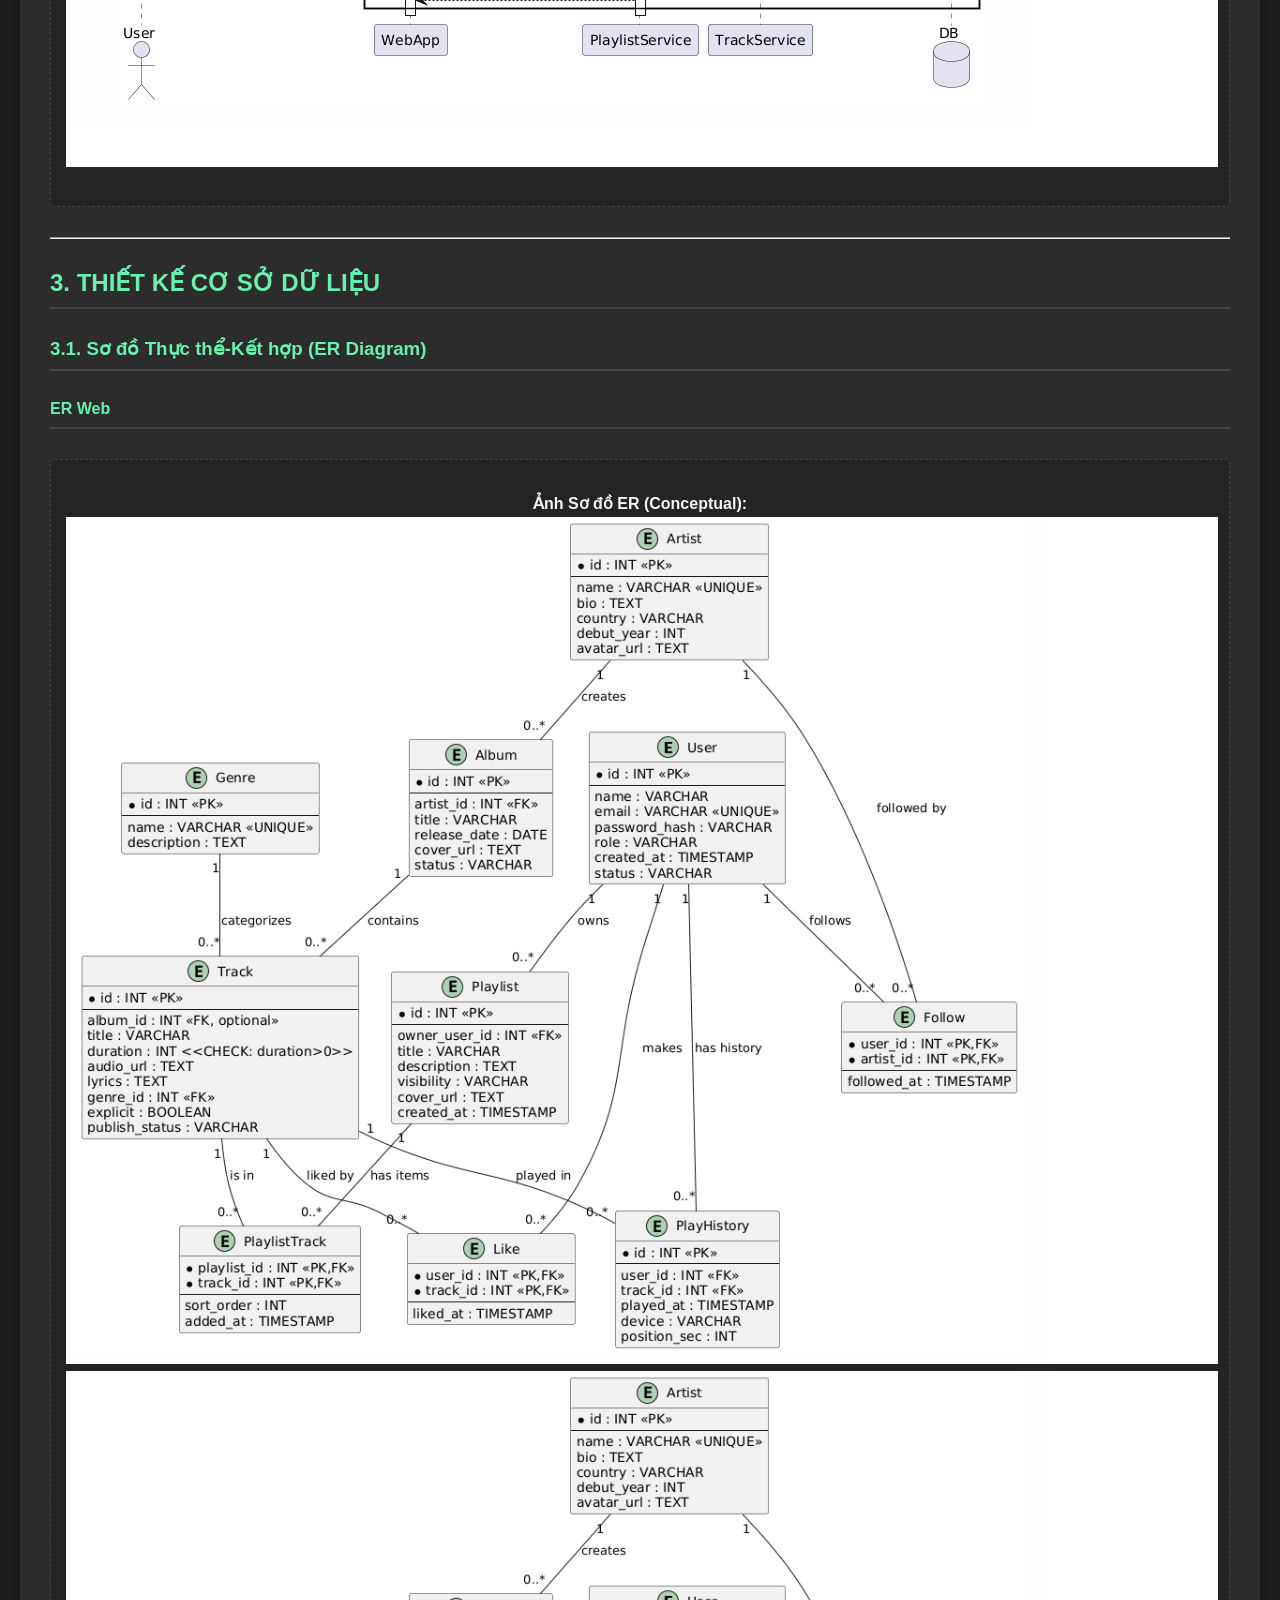
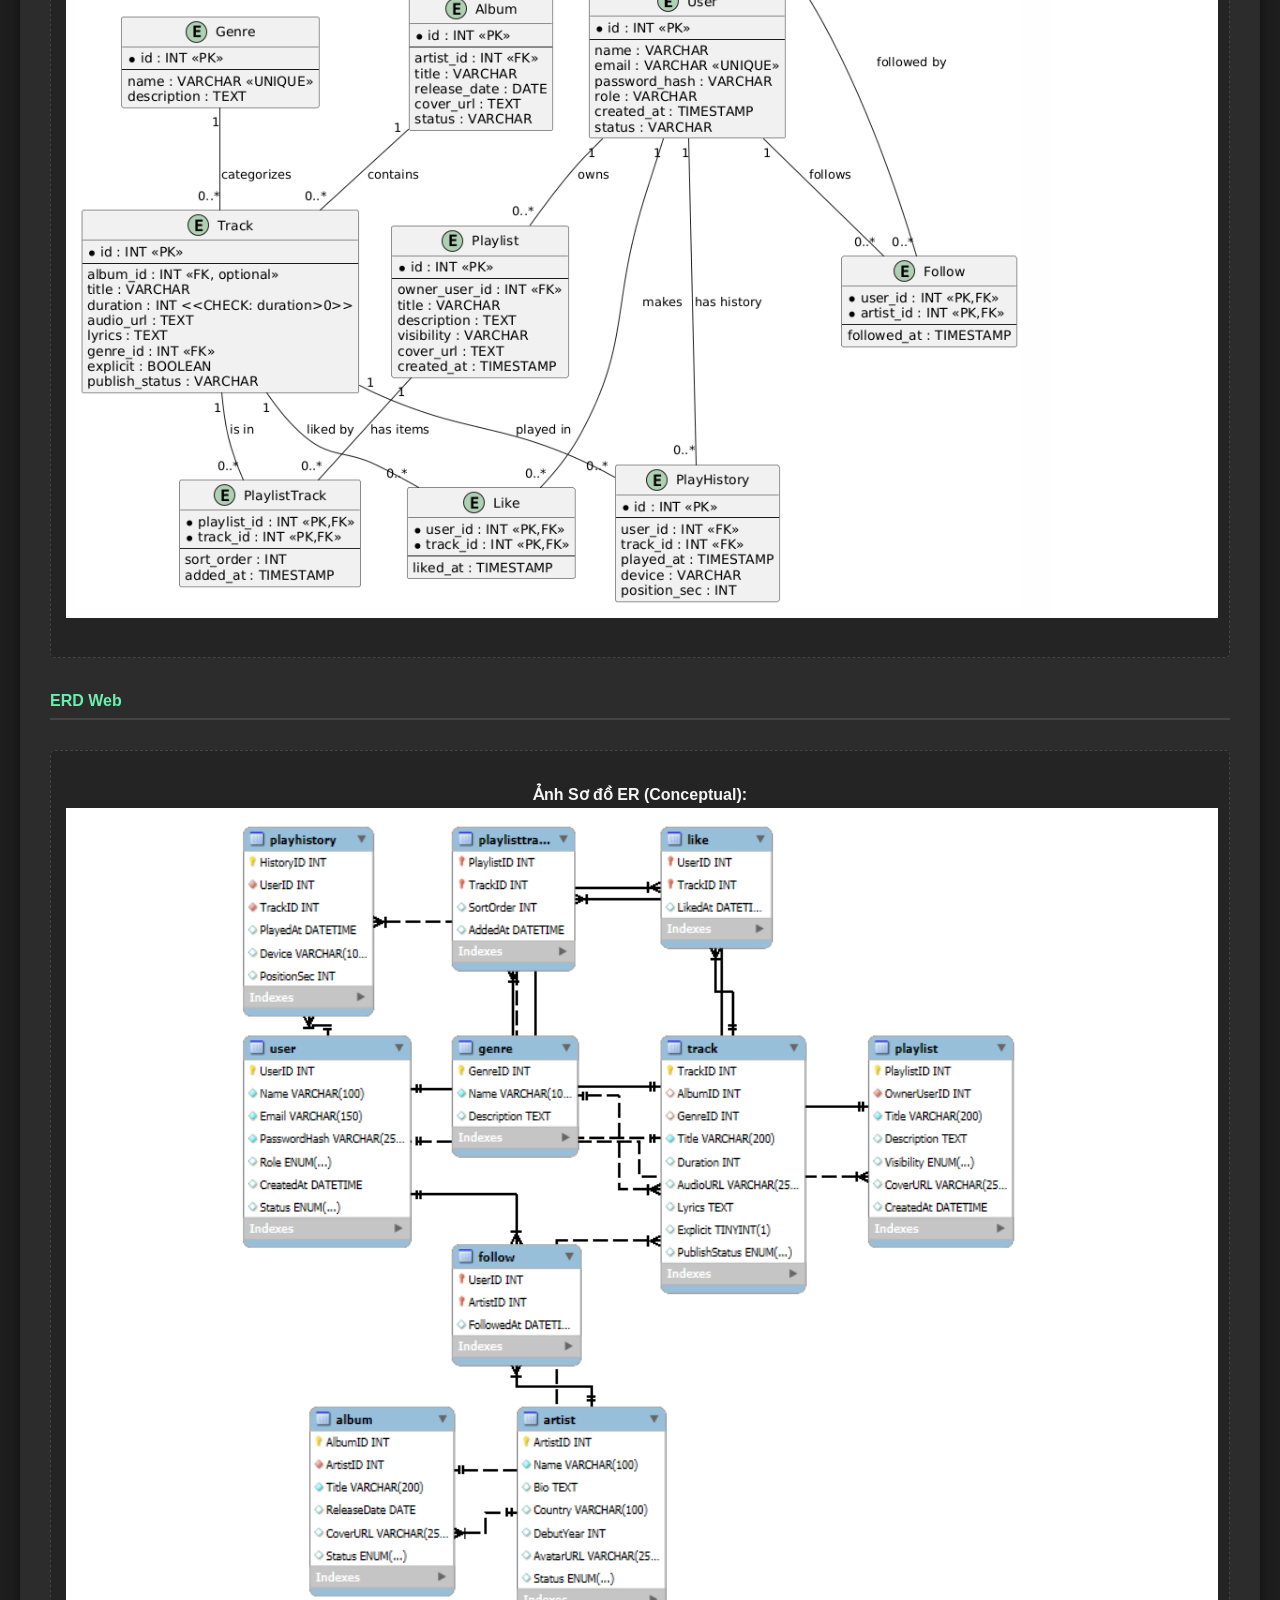
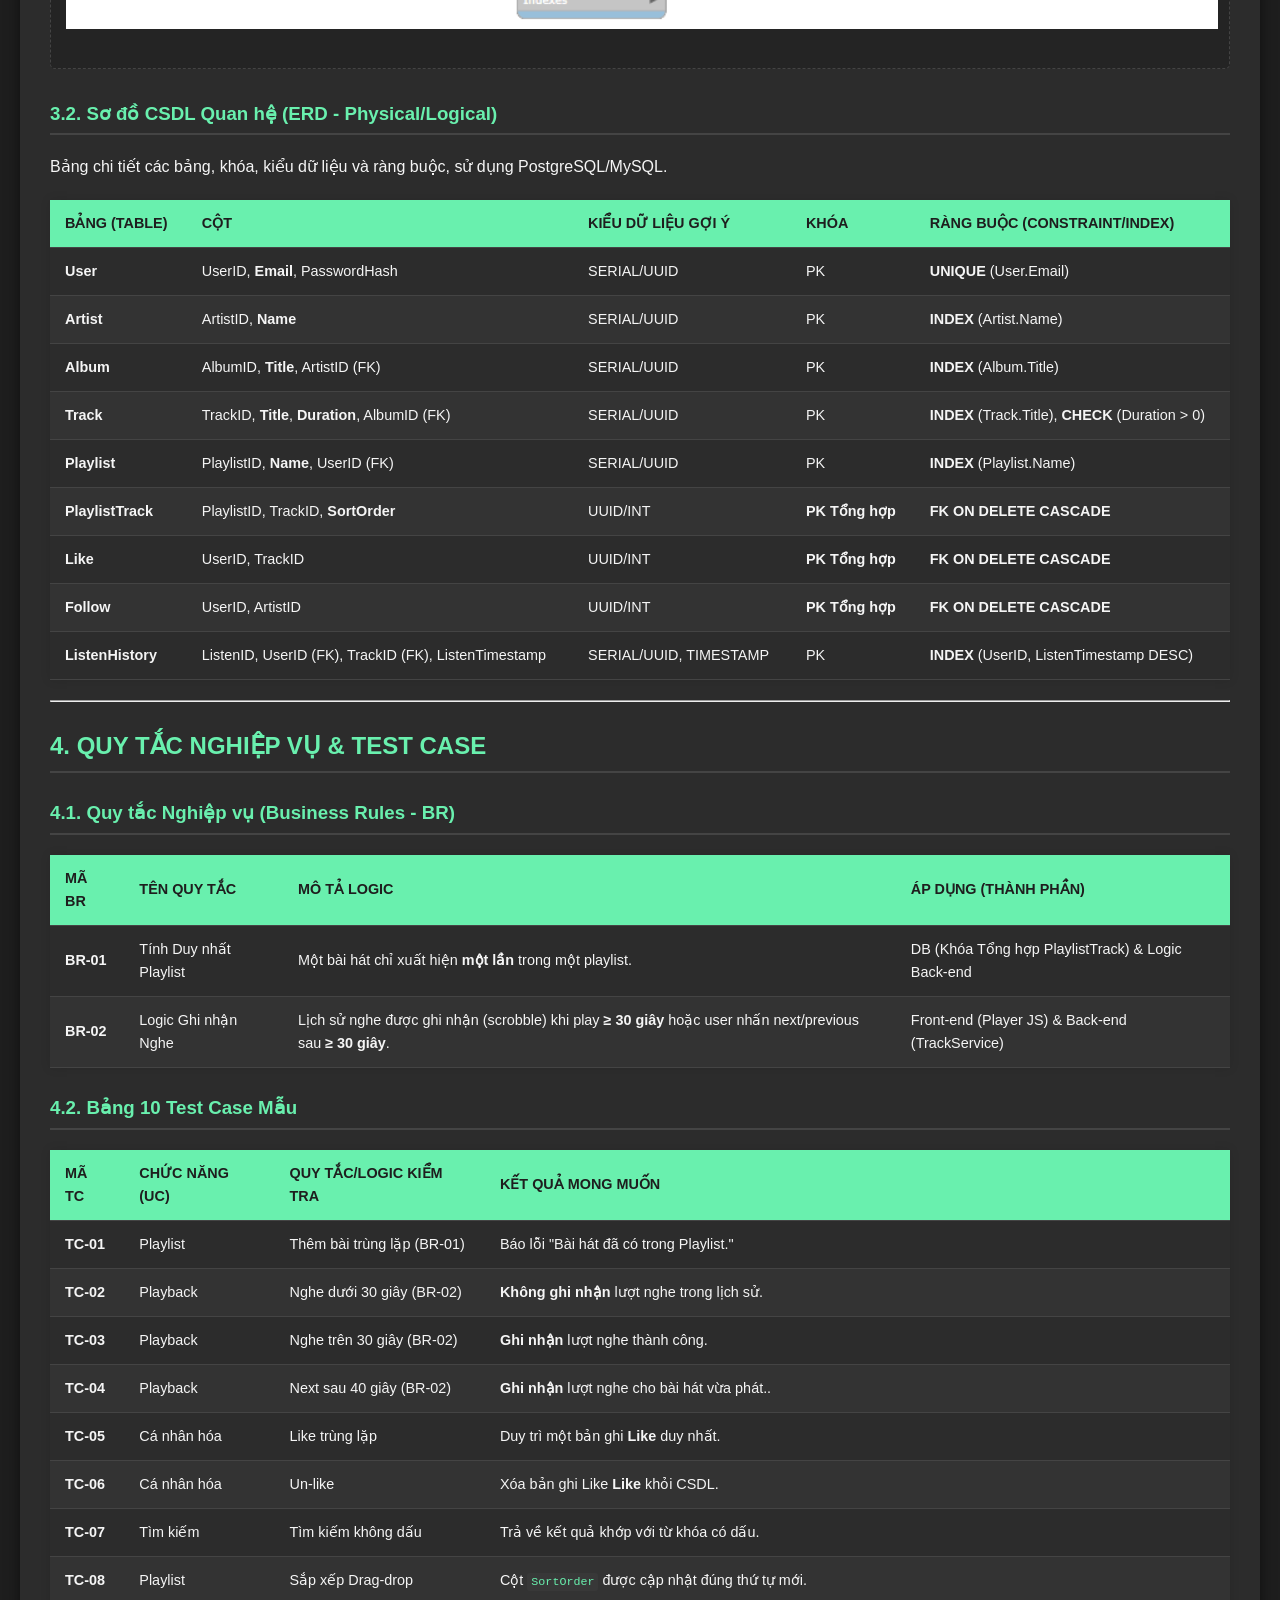
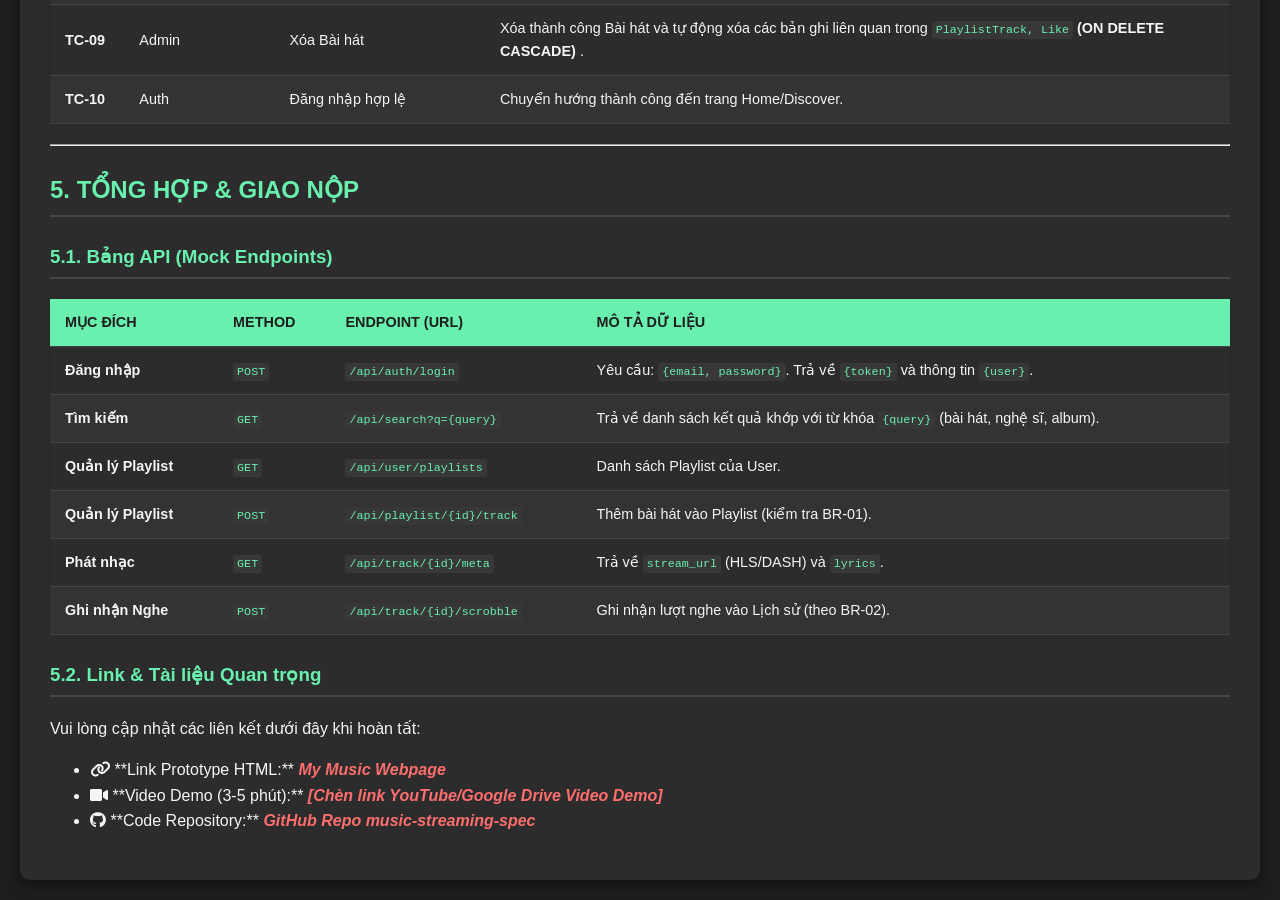
==== commit 6592b1ef: "Them" ====
--- a/index.html
+++ b/index.html
@@ -143,7 +143,7 @@
         <div class="diagram-section">
             <p><strong>Ảnh Sơ đồ Use Case Admin:</strong> <br>
                 <span class="placeholder">
-                    <img src="../muc3_1/UC%20Admin.drawio.png" alt="Use Case Diagram Admin">
+                    <img src="muc3_1/UC%20Admin.drawio.png" alt="Use Case Diagram Admin">
                 </span></p>
         </div>
 
@@ -155,7 +155,7 @@
         <div class="diagram-section">
             <p><strong>Ảnh Sơ đồ Trình tự Phát nhạc:</strong>
                 <span class="placeholder">
-                    <img src="../muc3_2/SD01_Phatnhac.png" alt="Sequence Diagram Playback">
+                    <img src="muc3_2/SD01_Phatnhac.png" alt="Sequence Diagram Playback">
                 </span></p>
         </div>
         
@@ -165,7 +165,7 @@
         <div class="diagram-section">
             <p><strong>Ảnh Sơ đồ Trình tự Thêm bài vào Playlist:</strong> 
                 <span class="placeholder">
-                    <img src="../muc3_2/SD02_Thembai.png" alt="Sequence Diagram Add to Playlist">
+                    <img src="muc3_2/SD02_Thembai.png" alt="Sequence Diagram Add to Playlist">
                 </span></p>
         </div>
 
@@ -179,7 +179,8 @@
         <div class="diagram-section">
             <p><strong>Ảnh Sơ đồ ER (Conceptual):</strong> 
                 <span class="placeholder">
-                    <img src="../muc3_3/ER_music.png" alt="ER Diagram Conceptual">
+                    <img src="muc3_3/ER_music.png" alt="ER Diagram Conceptual">
+                    <img src="muc3_3/ER_music.png" alt="ER Diagram Conceptual">
                 </span></p>
         </div>
         
@@ -187,7 +188,7 @@
         <div class="diagram-section">
             <p><strong>Ảnh Sơ đồ ER (Conceptual):</strong> 
                 <span class="placeholder">
-                    <img src="../muc3_4/ERD_Web.png" alt="ER Diagram Conceptual">
+                    <img src="muc3_4/ERD_Web.png" alt="ER Diagram Conceptual">
                 </span></p>
         </div>
 
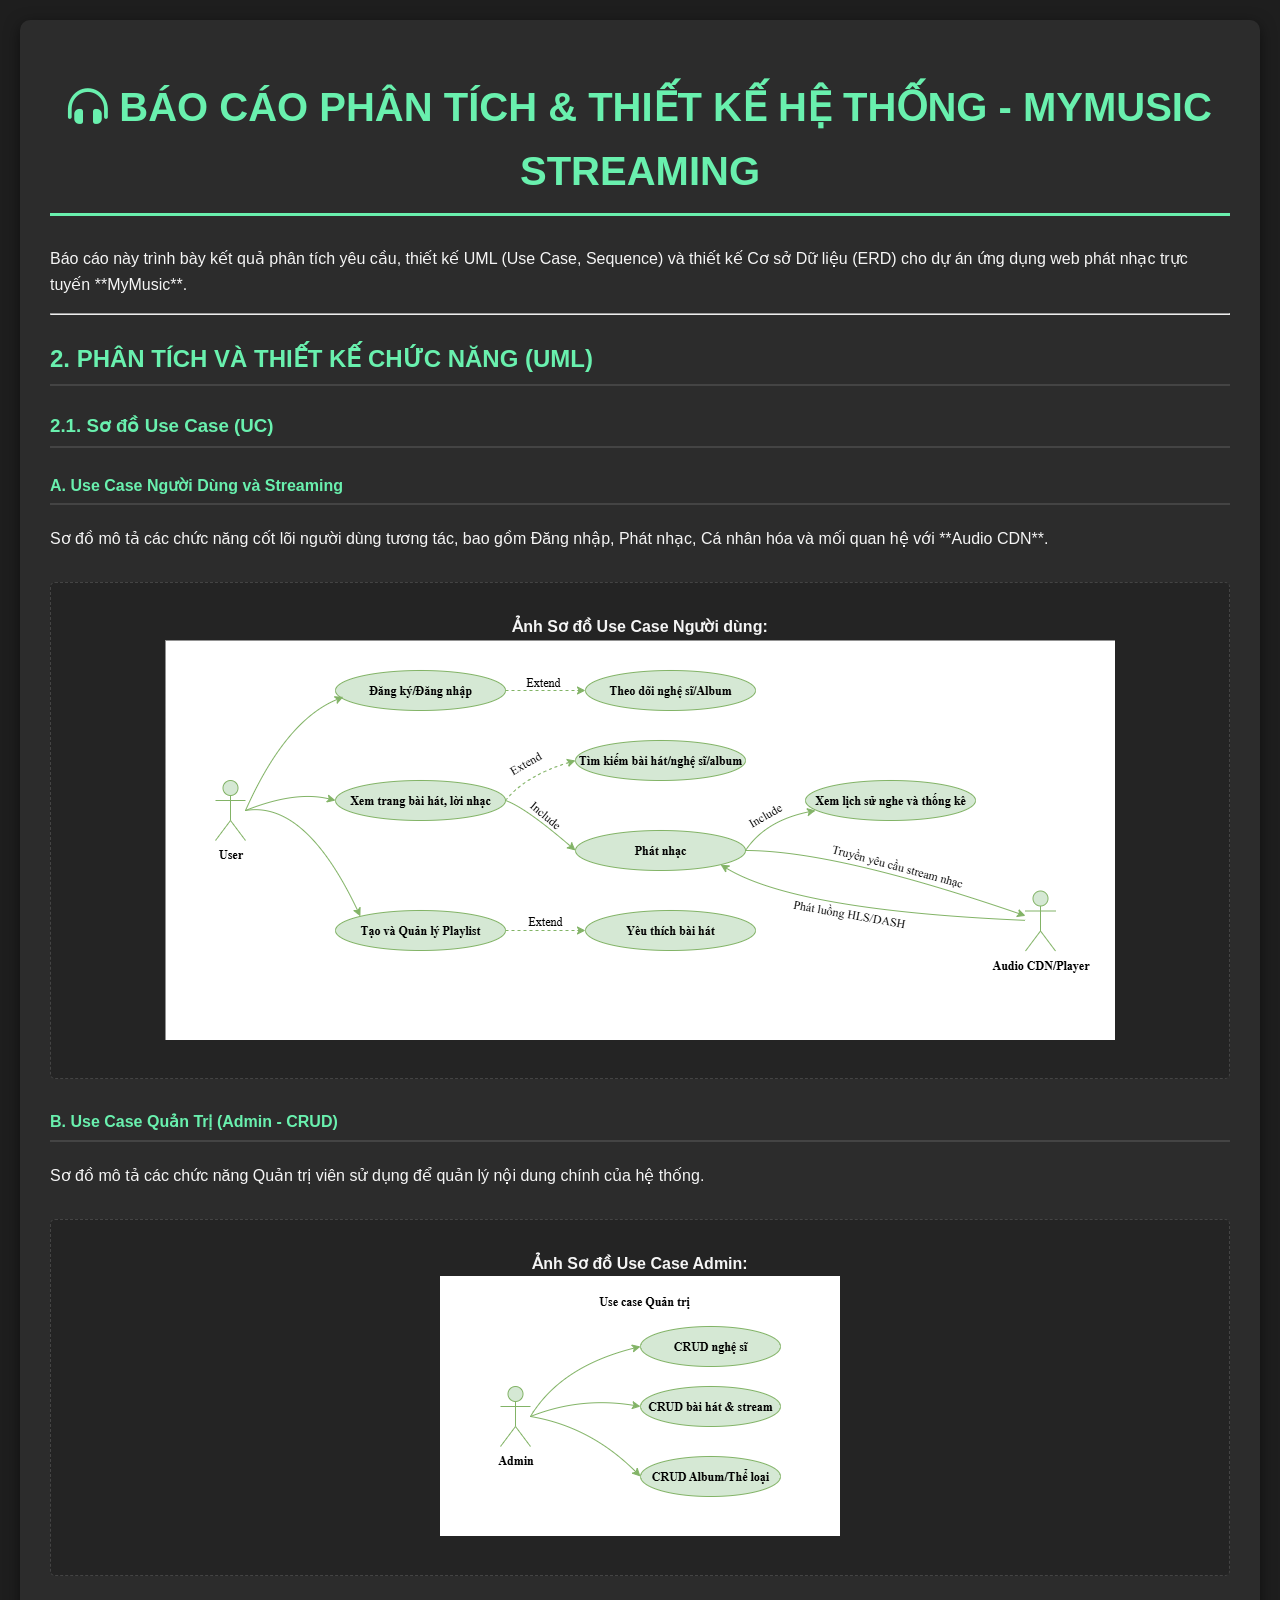
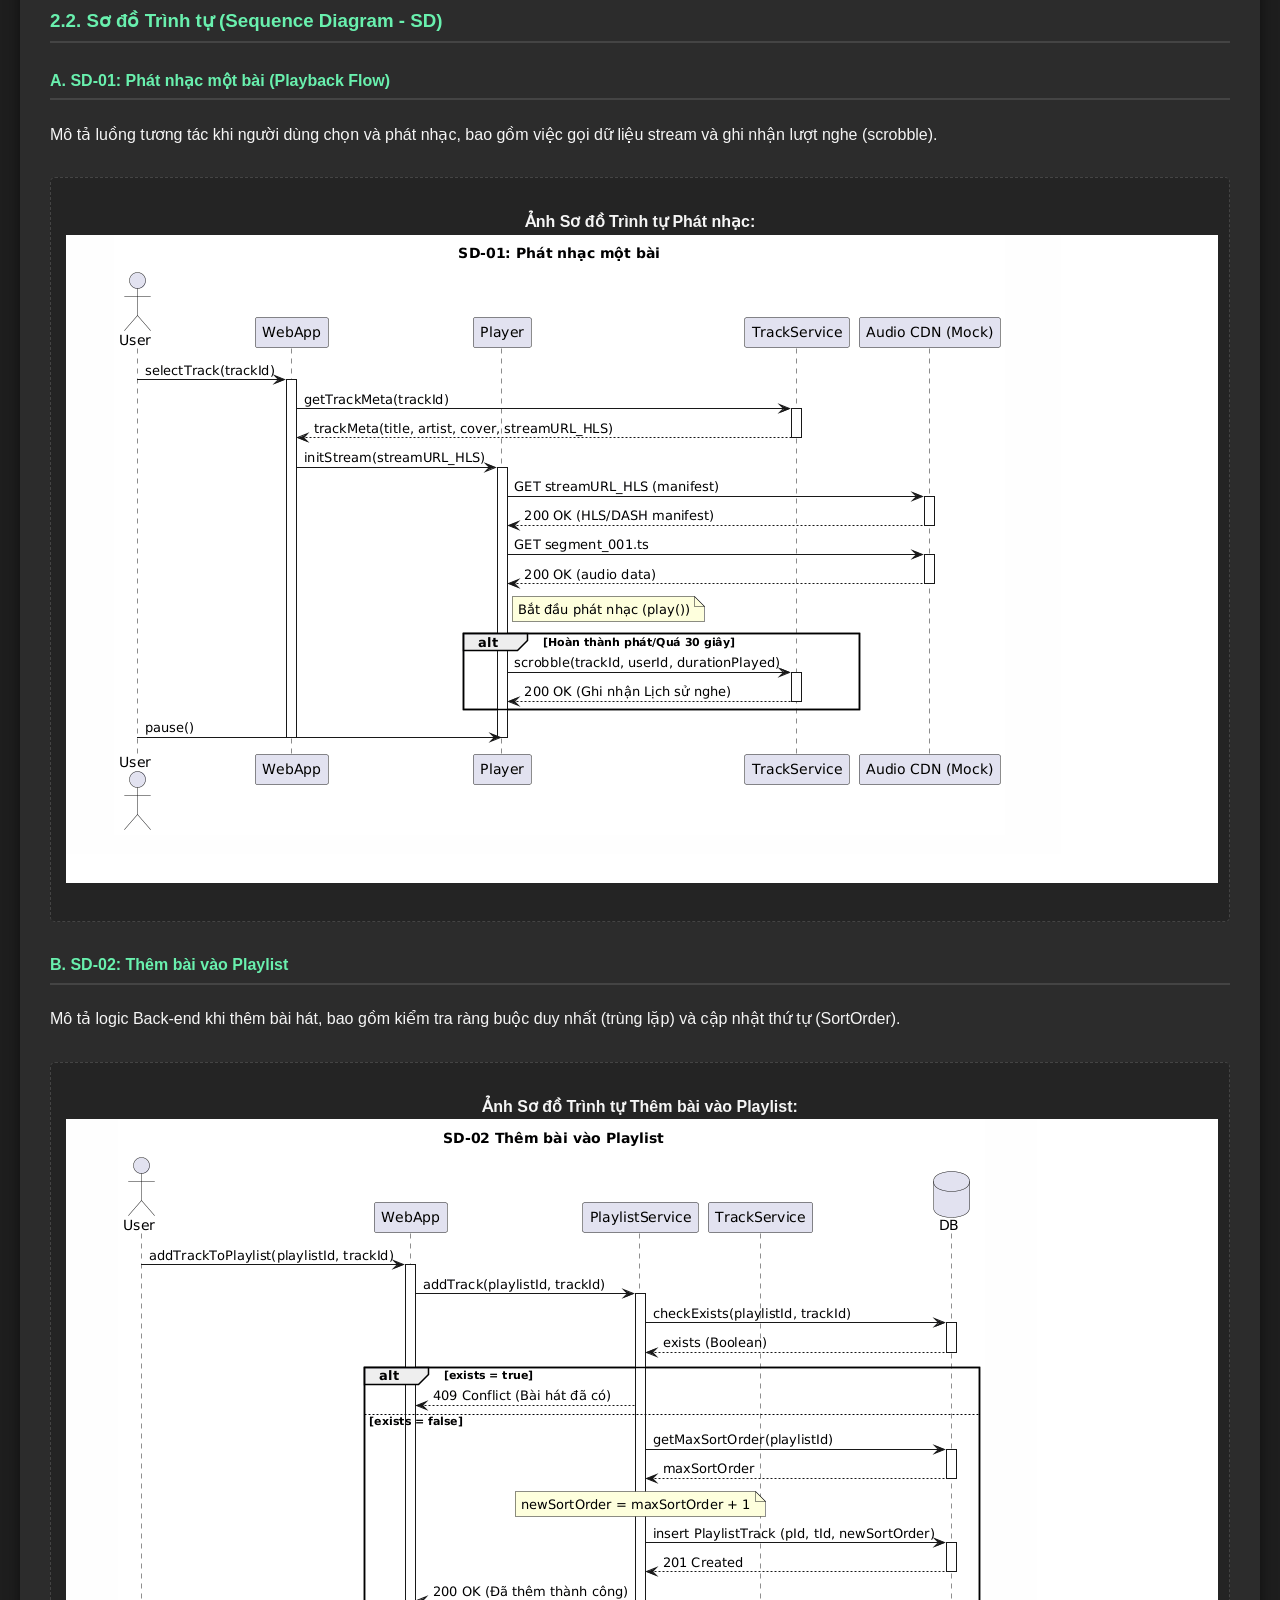
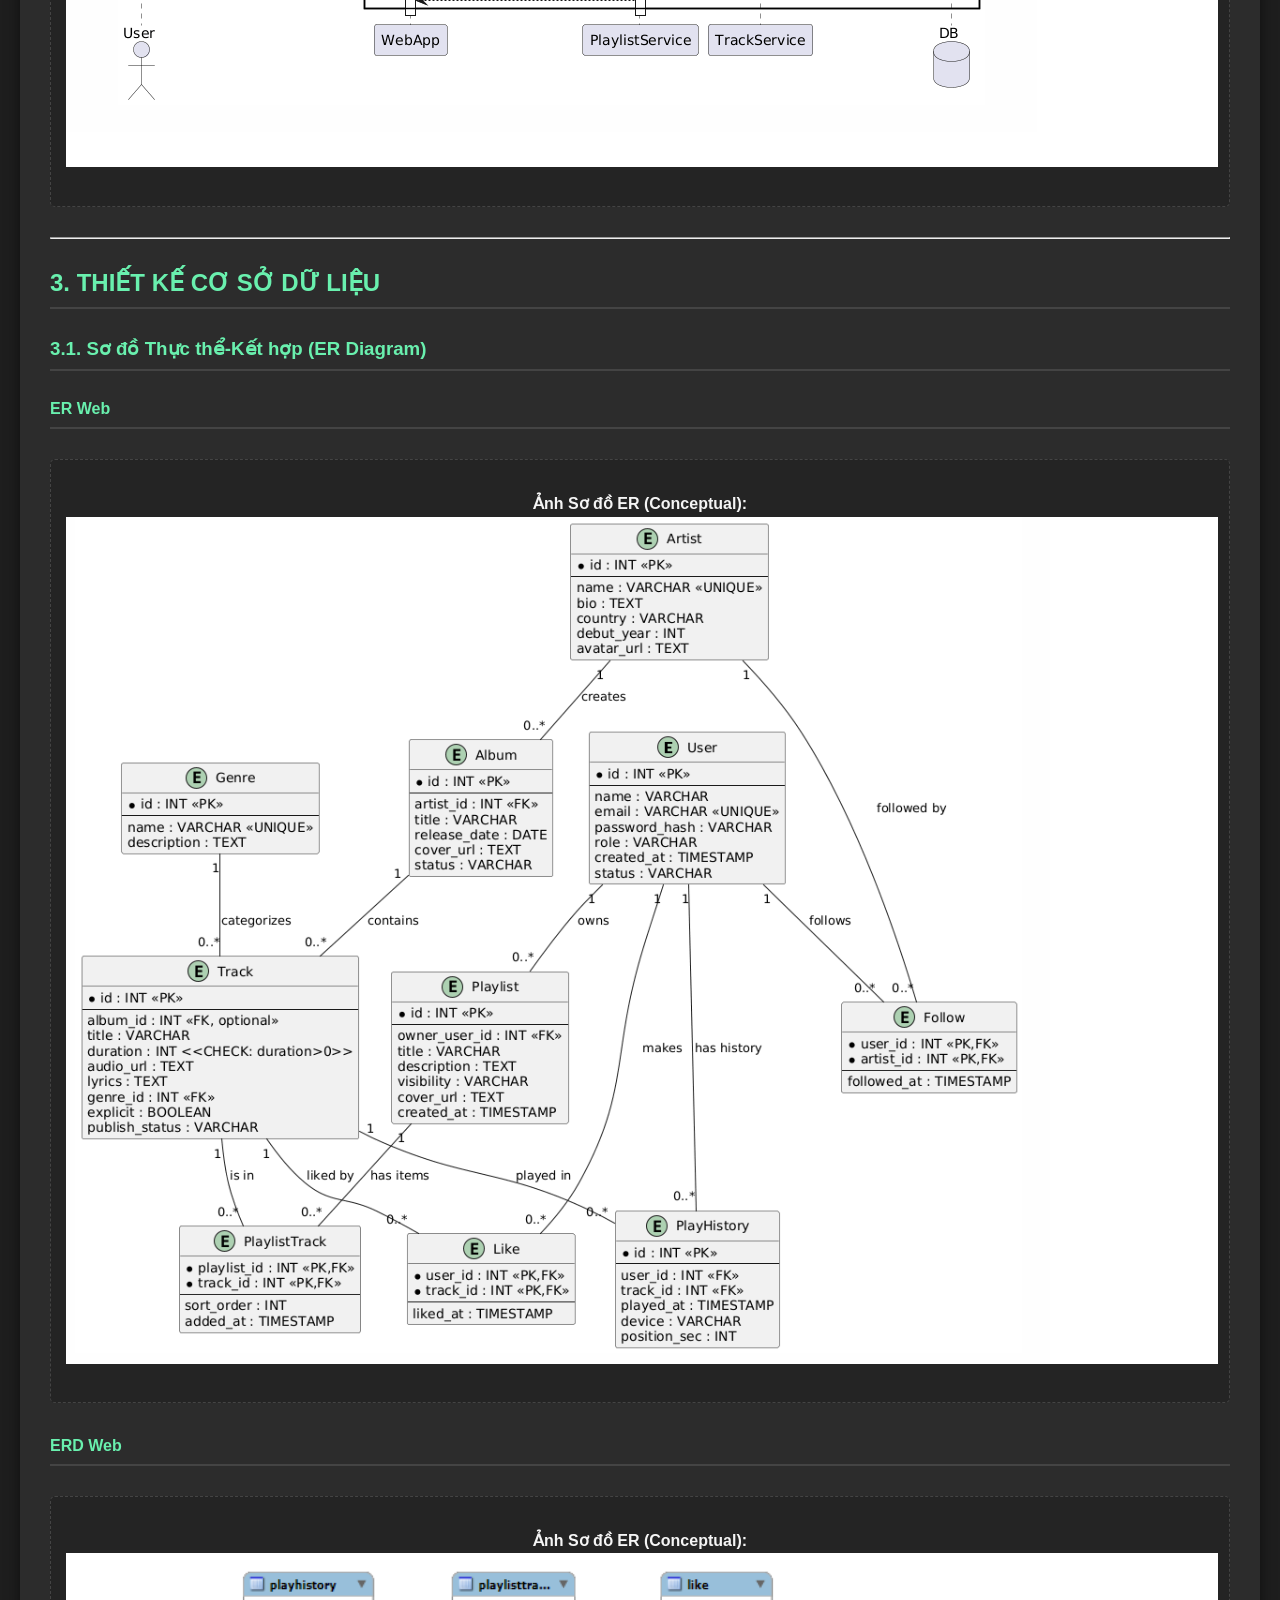
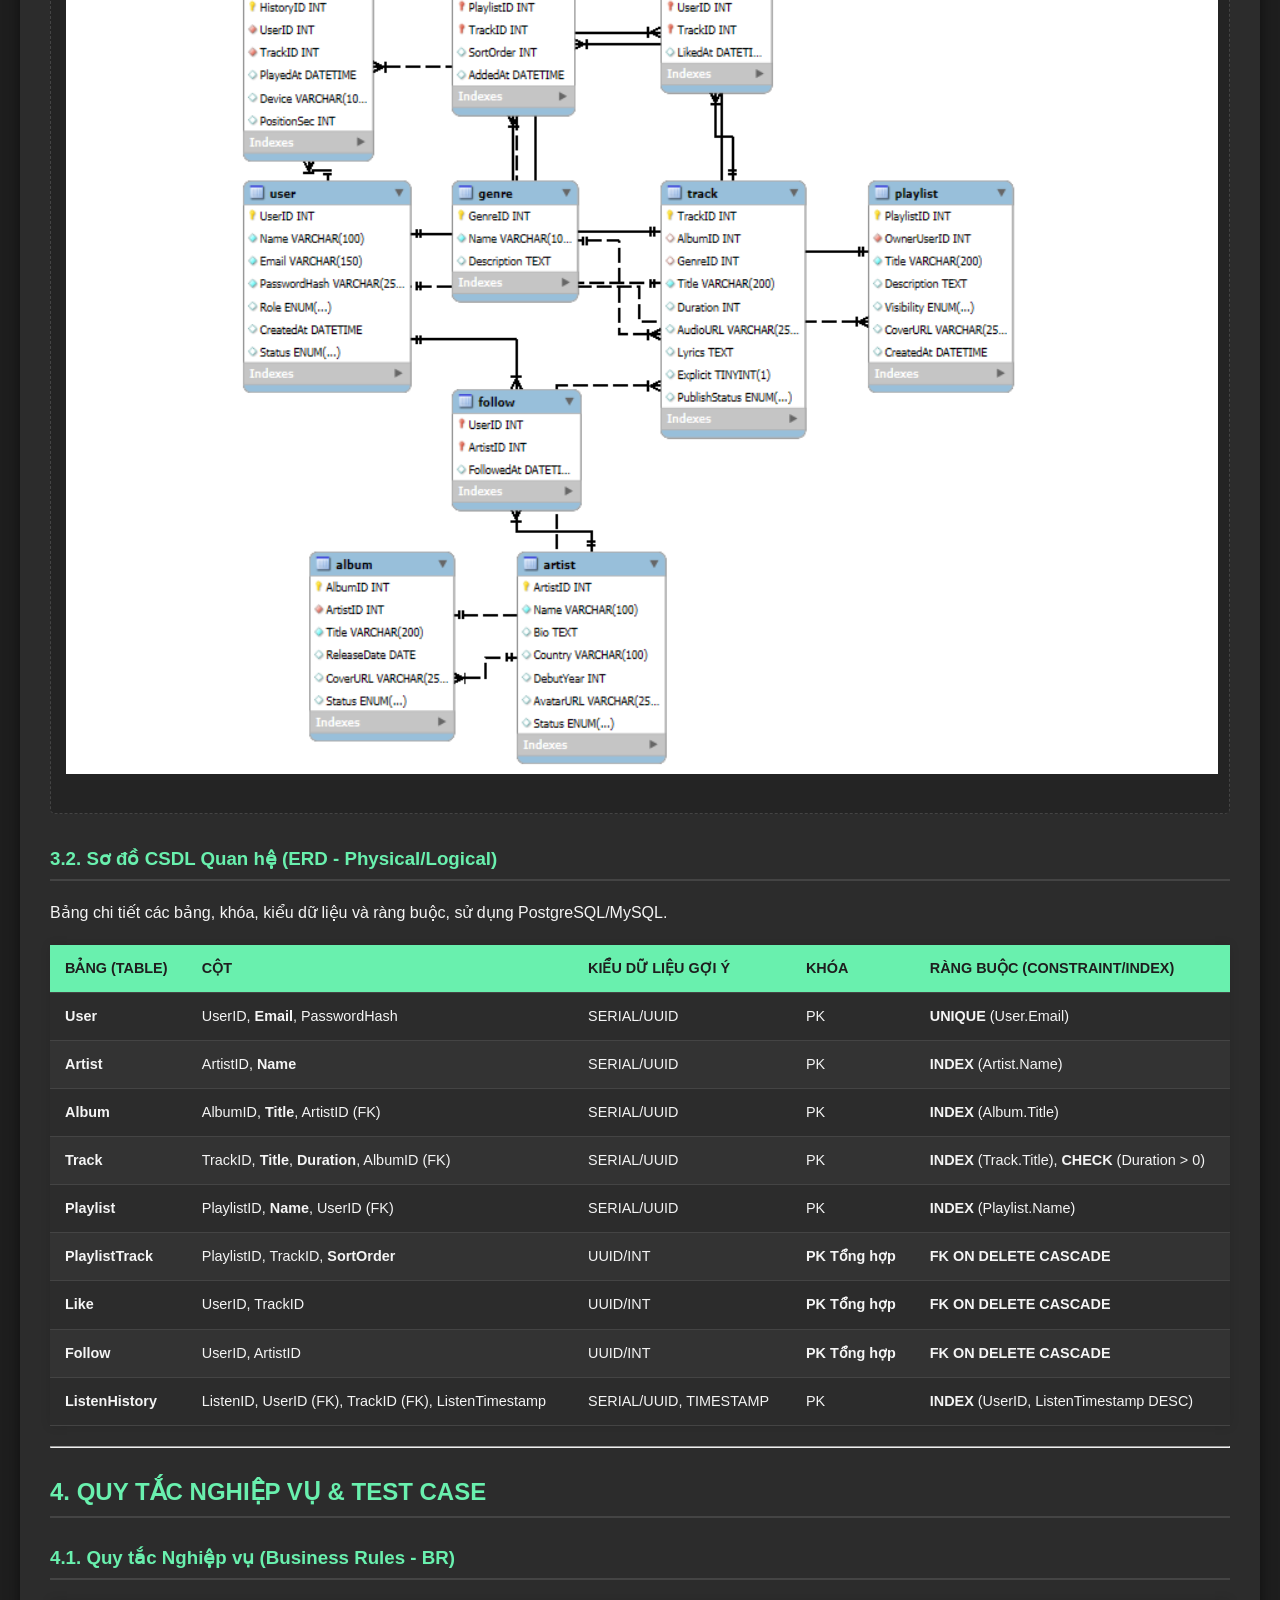
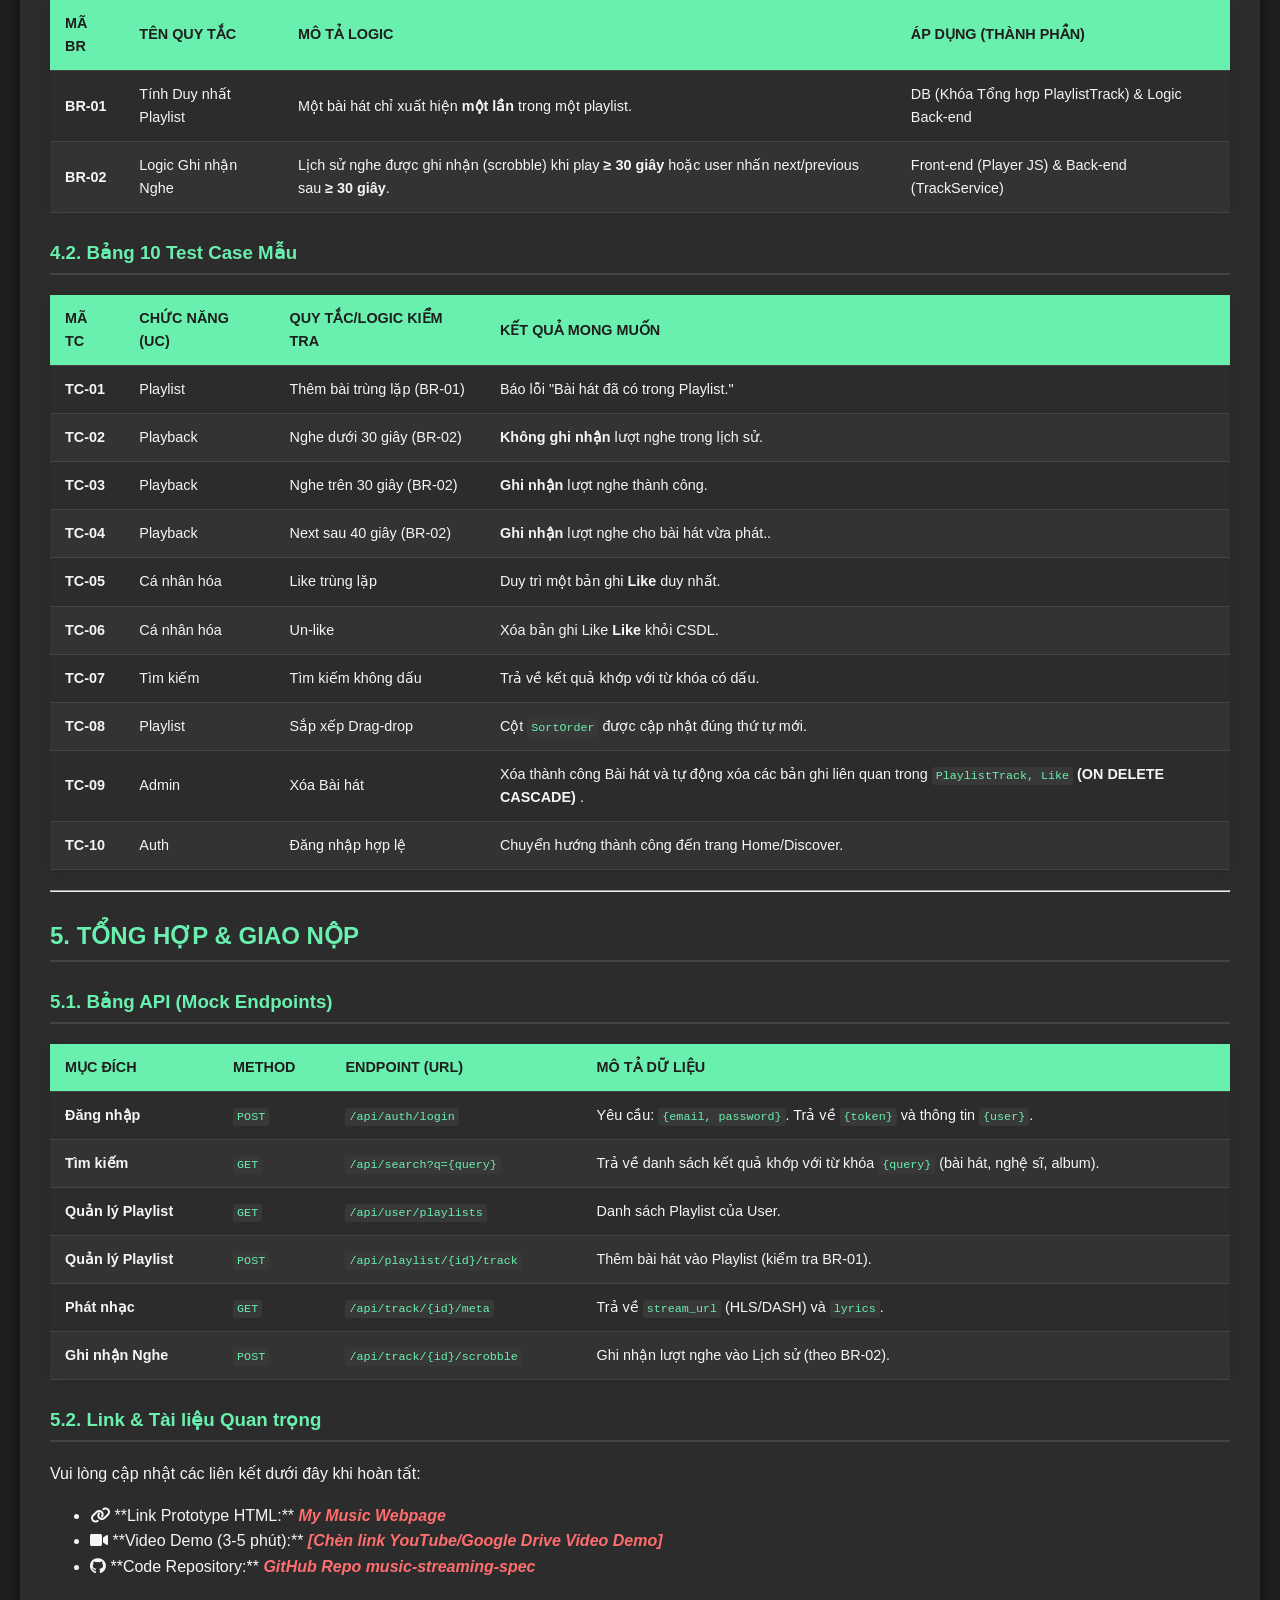
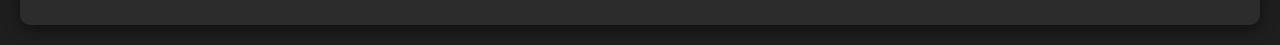
==== commit e85b6116: "Sua ER" ====
--- a/index.html
+++ b/index.html
@@ -180,7 +180,6 @@
             <p><strong>Ảnh Sơ đồ ER (Conceptual):</strong> 
                 <span class="placeholder">
                     <img src="muc3_3/ER_music.png" alt="ER Diagram Conceptual">
-                    <img src="muc3_3/ER_music.png" alt="ER Diagram Conceptual">
                 </span></p>
         </div>
         
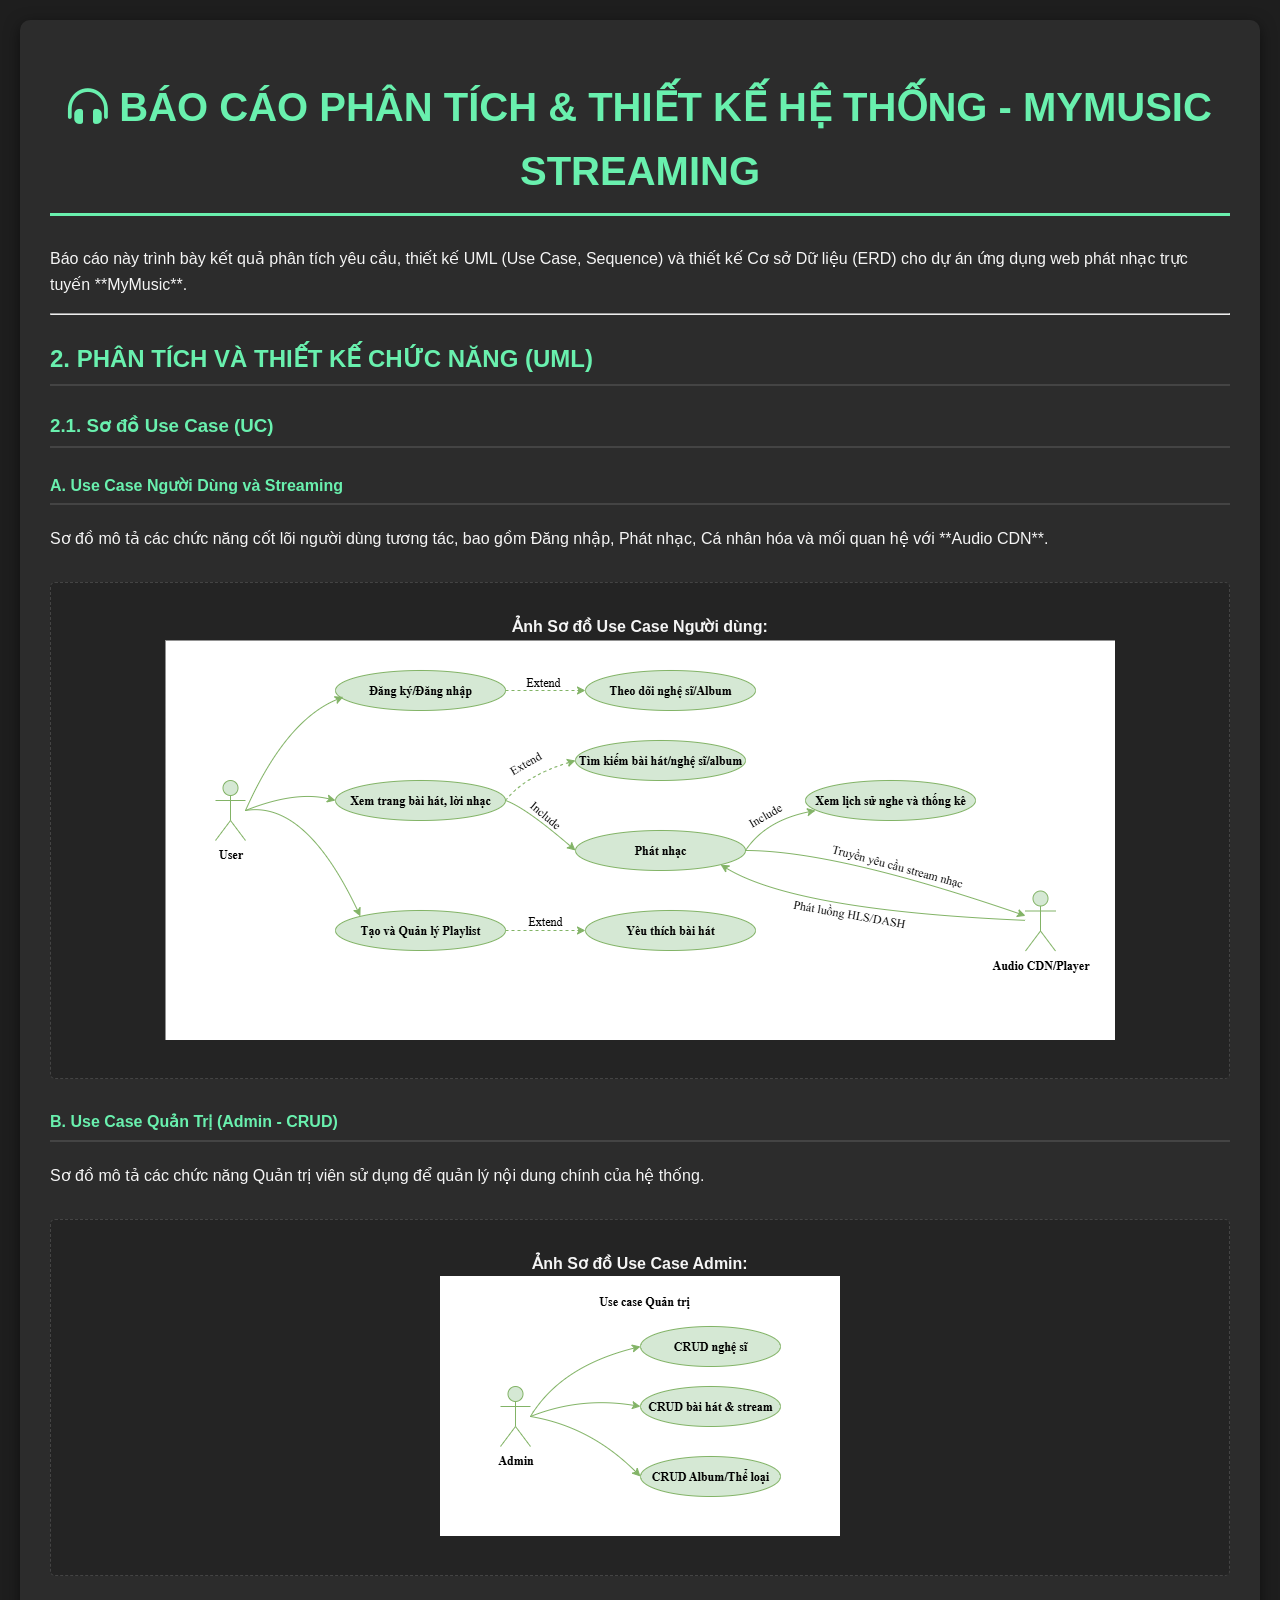
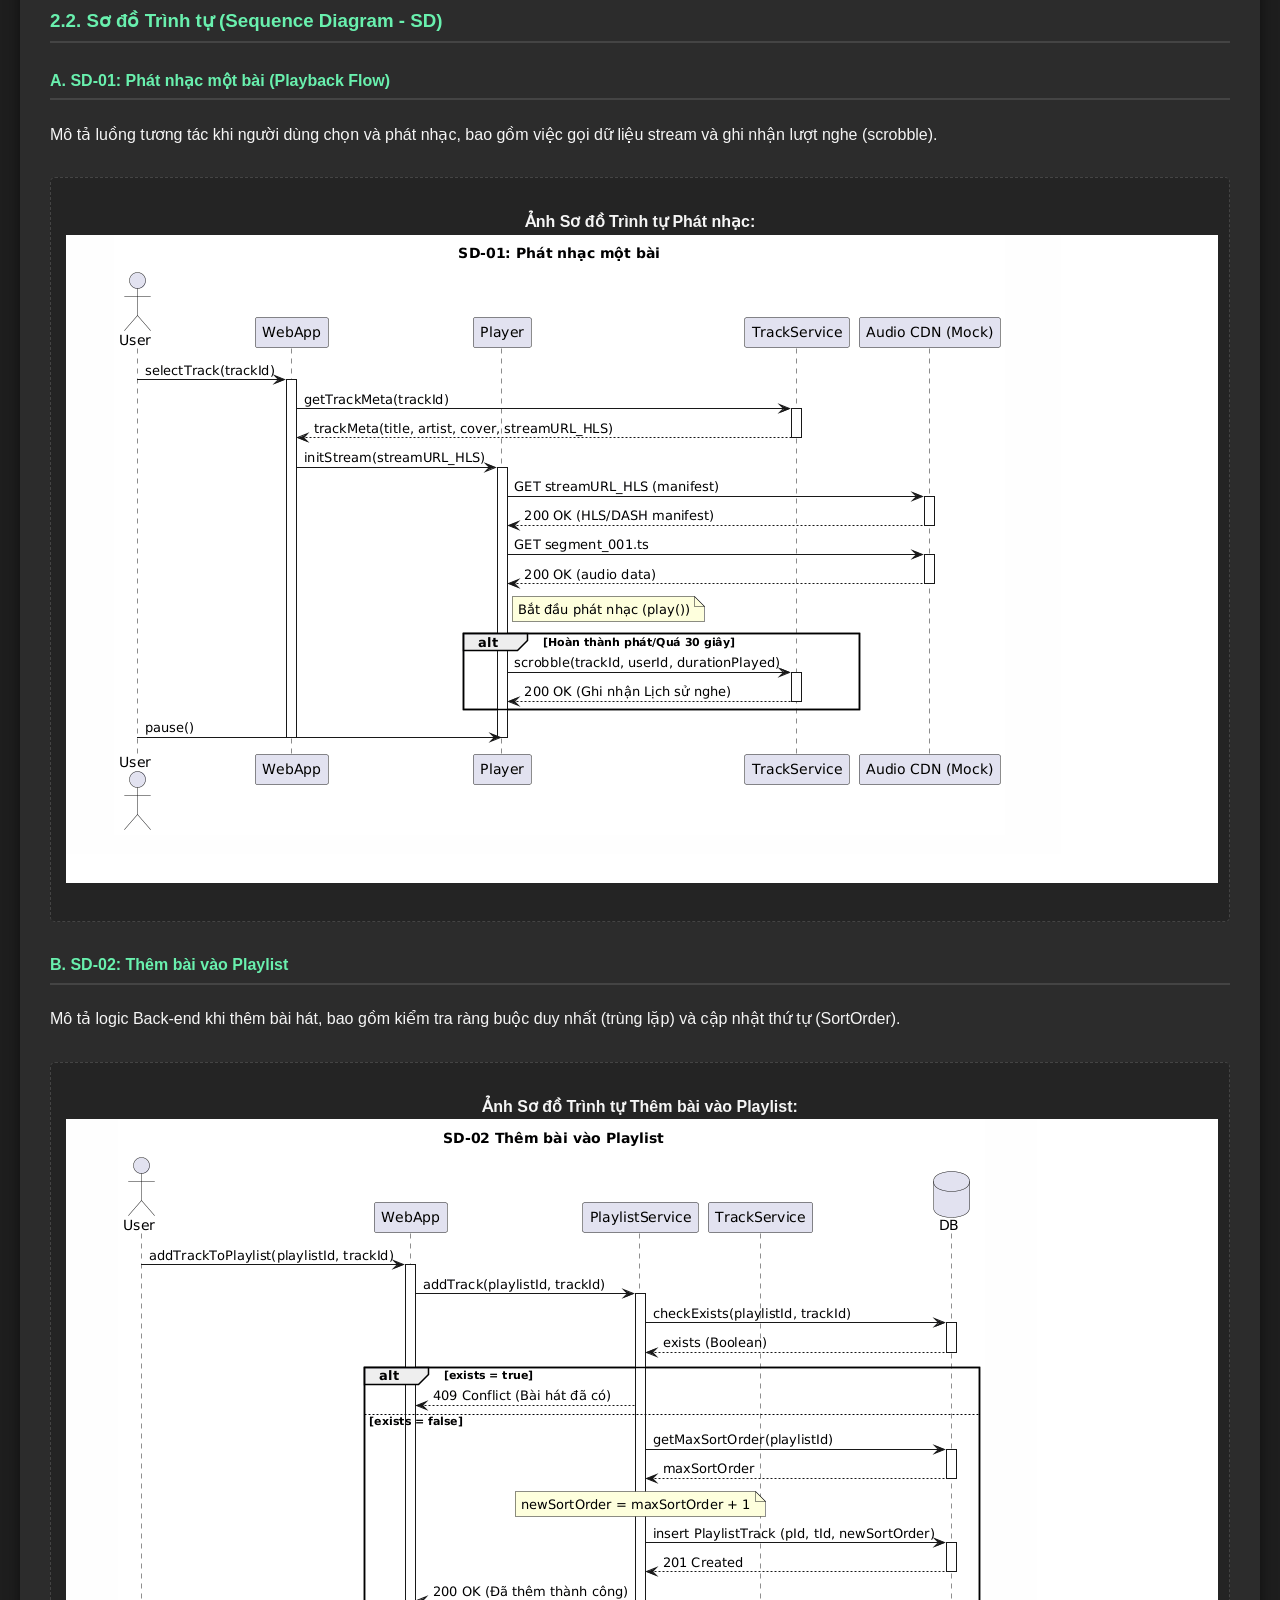
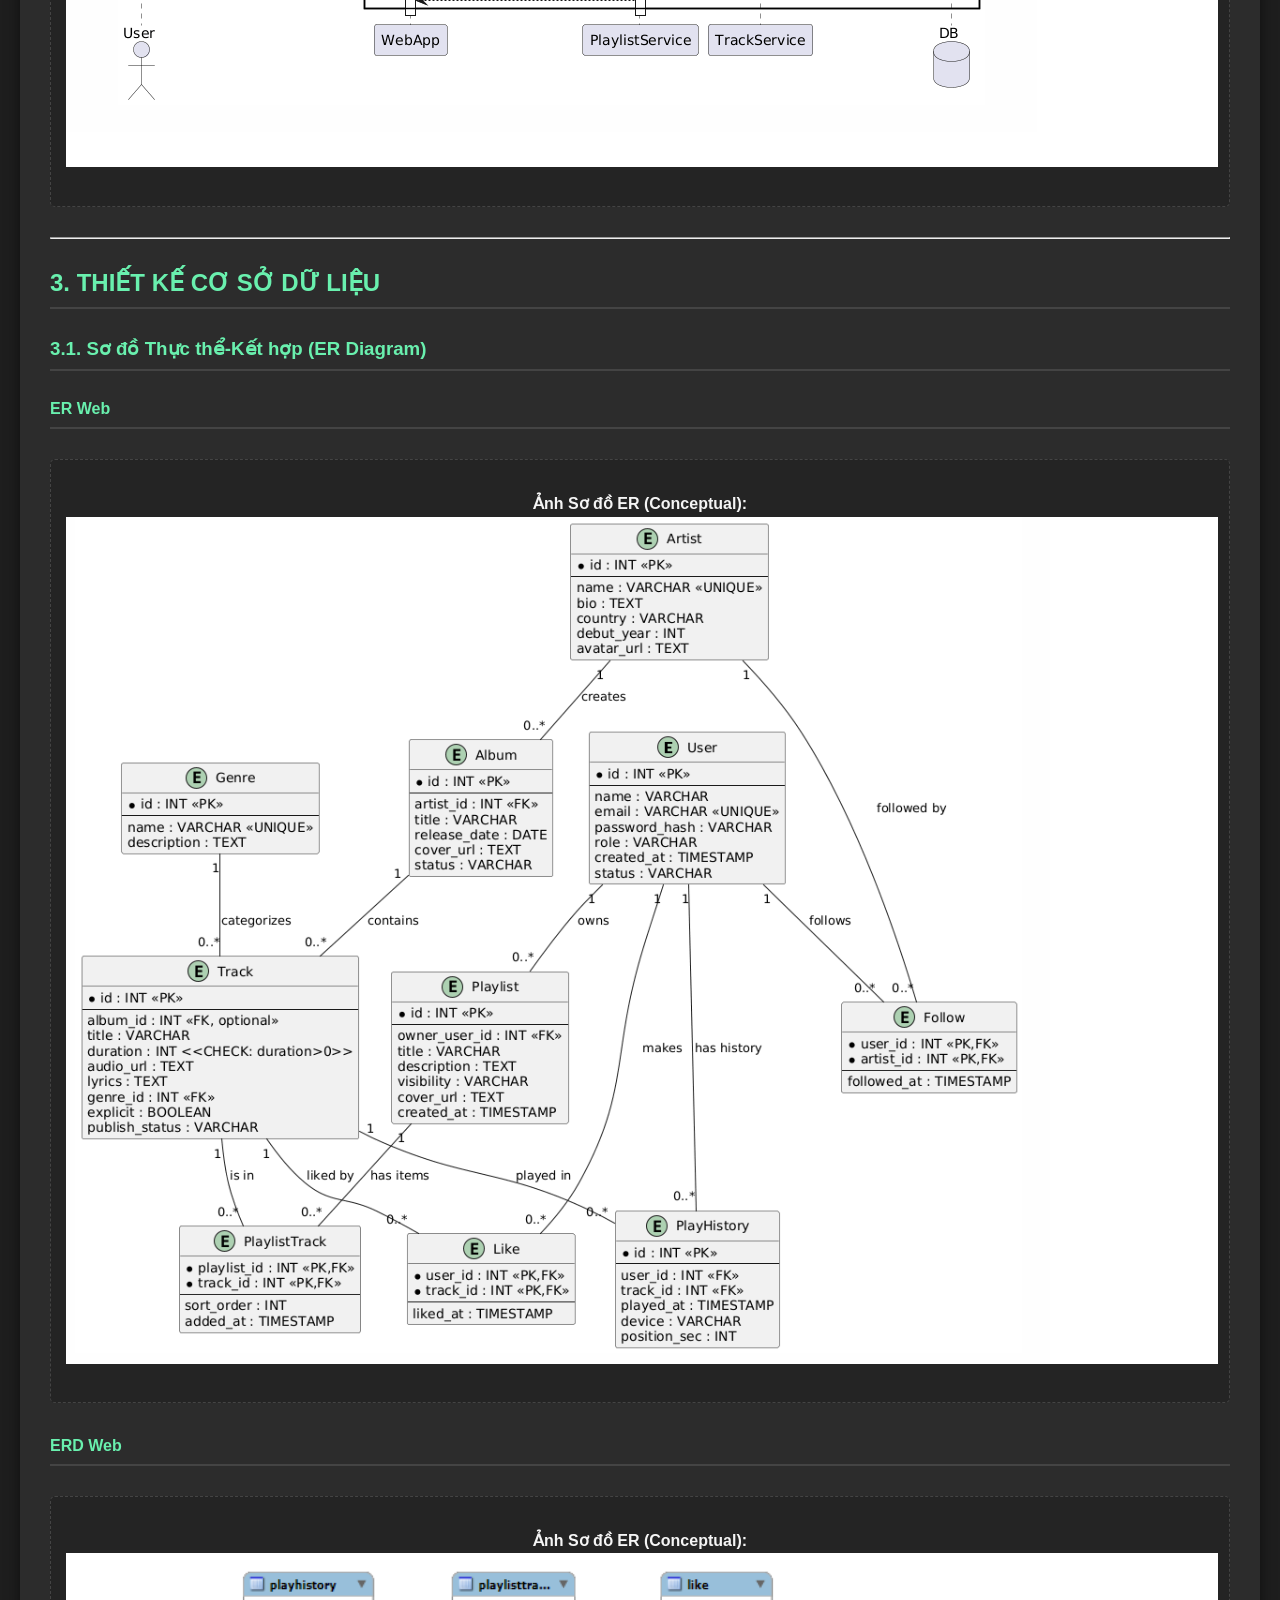
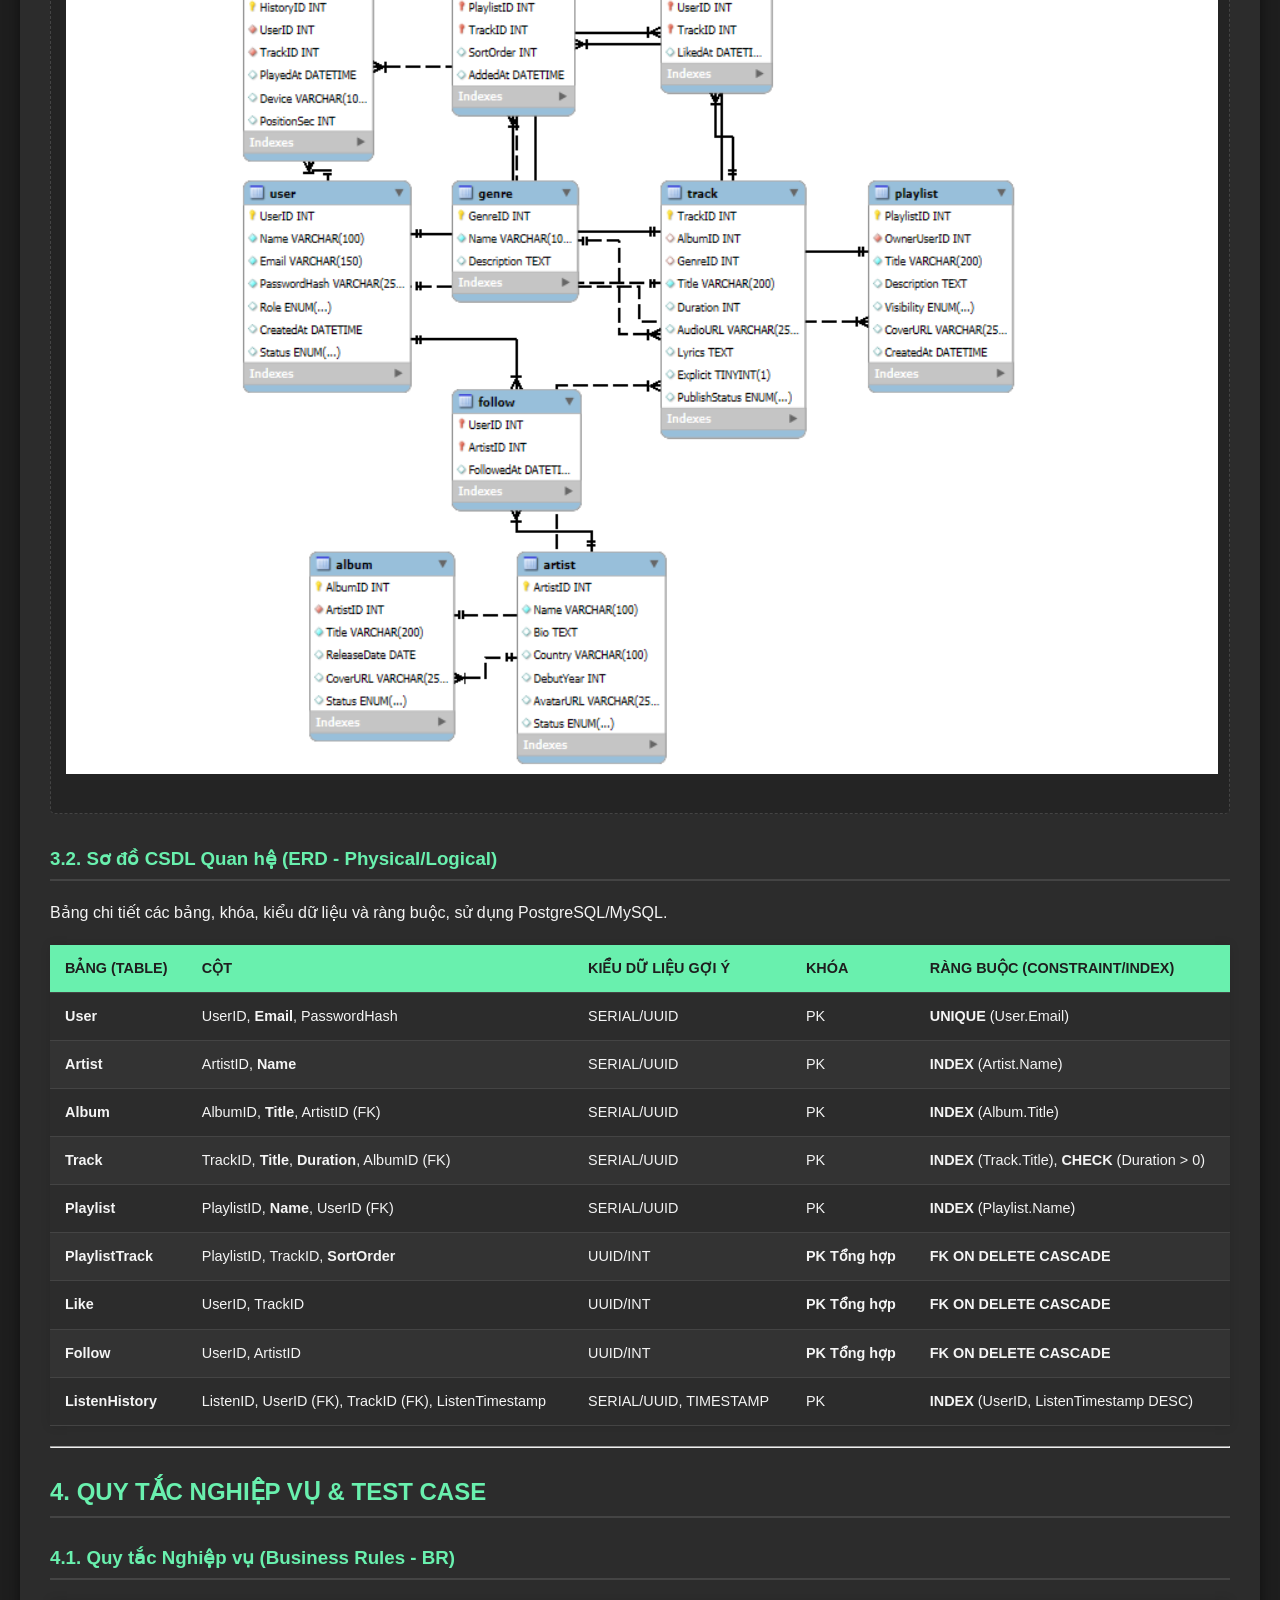
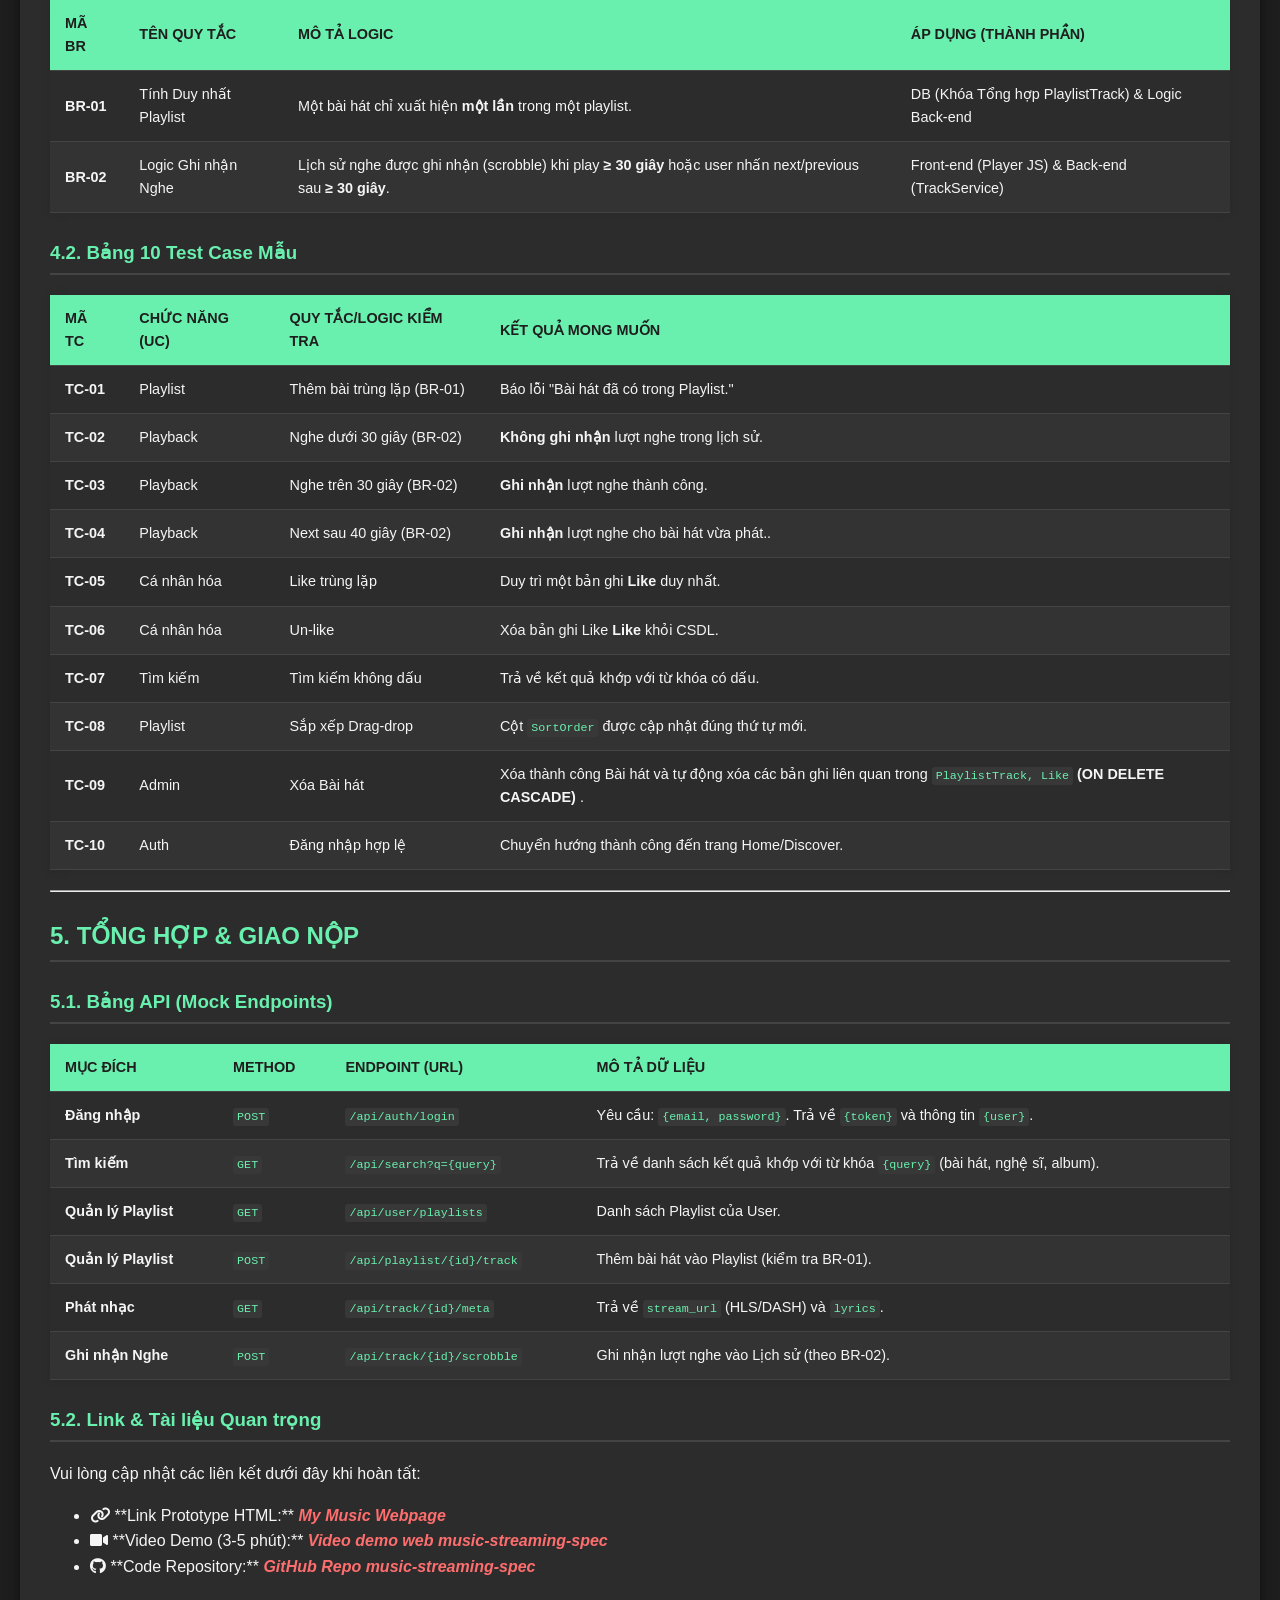
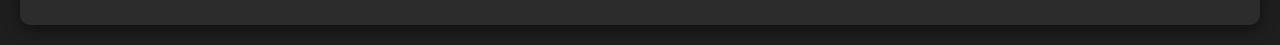
==== commit 192e69ad: "Them vid" ====
--- a/index.html
+++ b/index.html
@@ -426,9 +426,9 @@
         <h3>5.2. Link & Tài liệu Quan trọng</h3>
         <p>Vui lòng cập nhật các liên kết dưới đây khi hoàn tất:</p>
         <ul>
-            <li><i class="fas fa-link"></i> **Link Prototype HTML:** <a href="https://lanne-0402.github.io/music-streaming-spec/muc3_5/" class="placeholder">My Music Webpage</a></li>
-            <li><i class="fas fa-video"></i> **Video Demo (3-5 phút):** <a href="#" class="placeholder">[Chèn link YouTube/Google Drive Video Demo]</a></li>
-            <li><i class="fab fa-github"></i> **Code Repository:** <a href="https://github.com/Lanne-0402/music-streaming-spec.git" class="placeholder">GitHub Repo music-streaming-spec</a></li>
+            <li><i class="fas fa-link"></i> **Link Prototype HTML:** <a href="https://lanne-0402.github.io/music-streaming-spec/muc3_5/" class="placeholder" targer="_blank">My Music Webpage</a></li>
+            <li><i class="fas fa-video"></i> **Video Demo (3-5 phút):** <a href="https://drive.google.com/file/d/1yHB8ZP9KSE0gx12lJAOcjXojJk5xDju4/view?usp=drive_link" class="placeholder">Video demo web music-streaming-spec</a></li>
+            <li><i class="fab fa-github"></i> **Code Repository:** <a href="https://github.com/Lanne-0402/music-streaming-spec.git" class="placeholder" targer="_blank"> GitHub Repo music-streaming-spec</a></li>
         </ul>
 
     </div>
